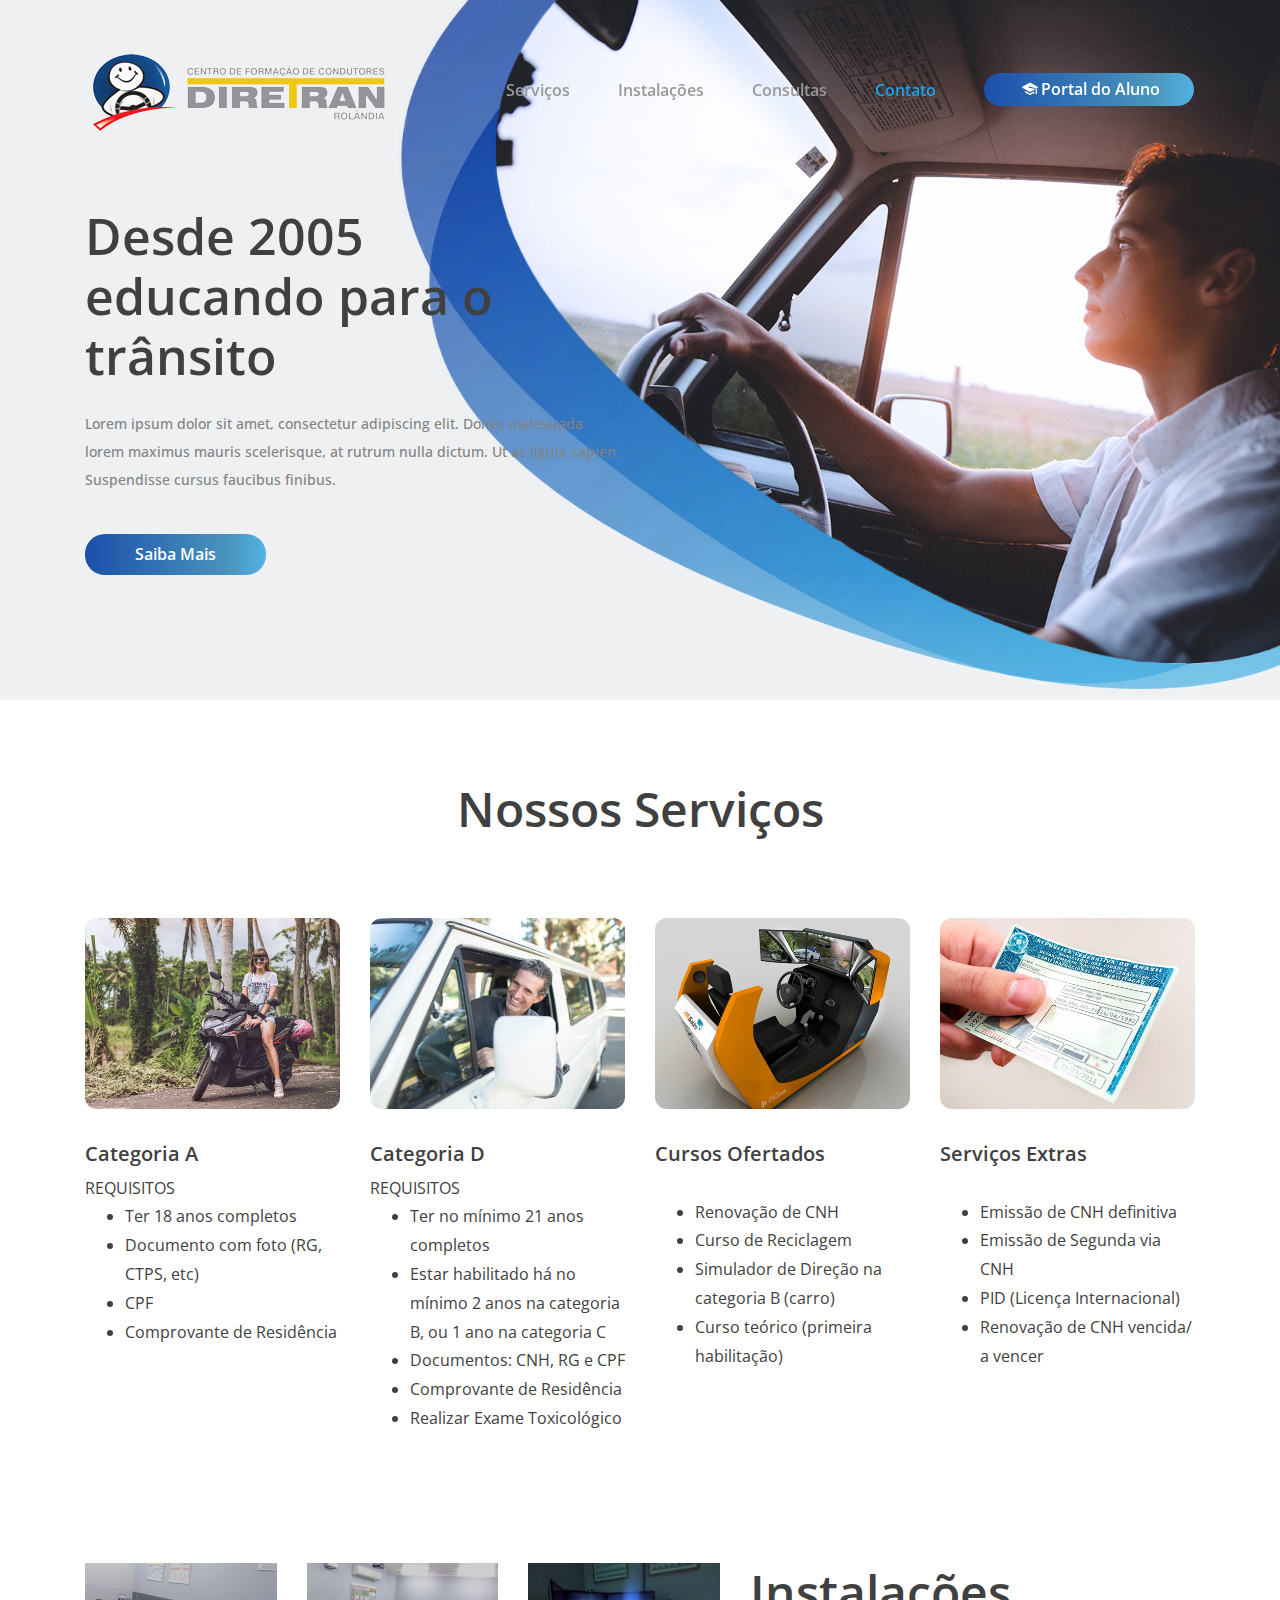
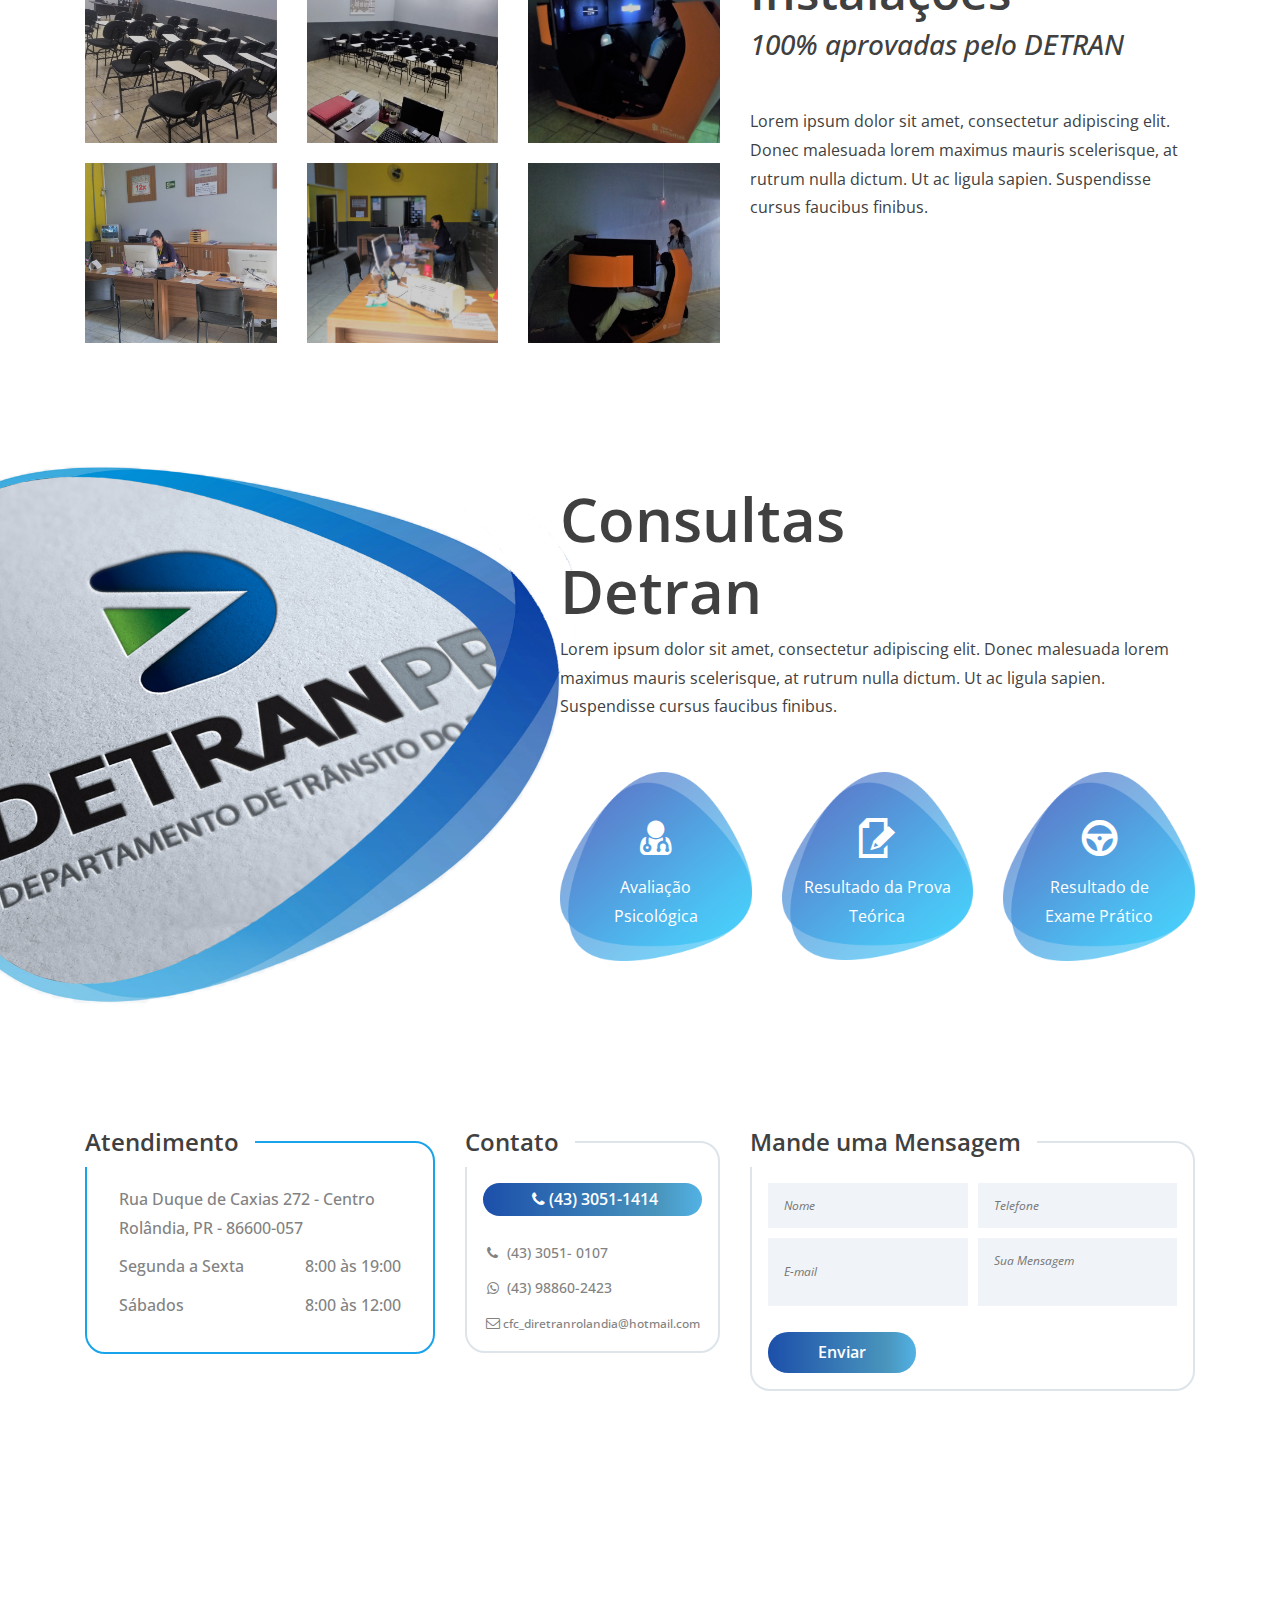
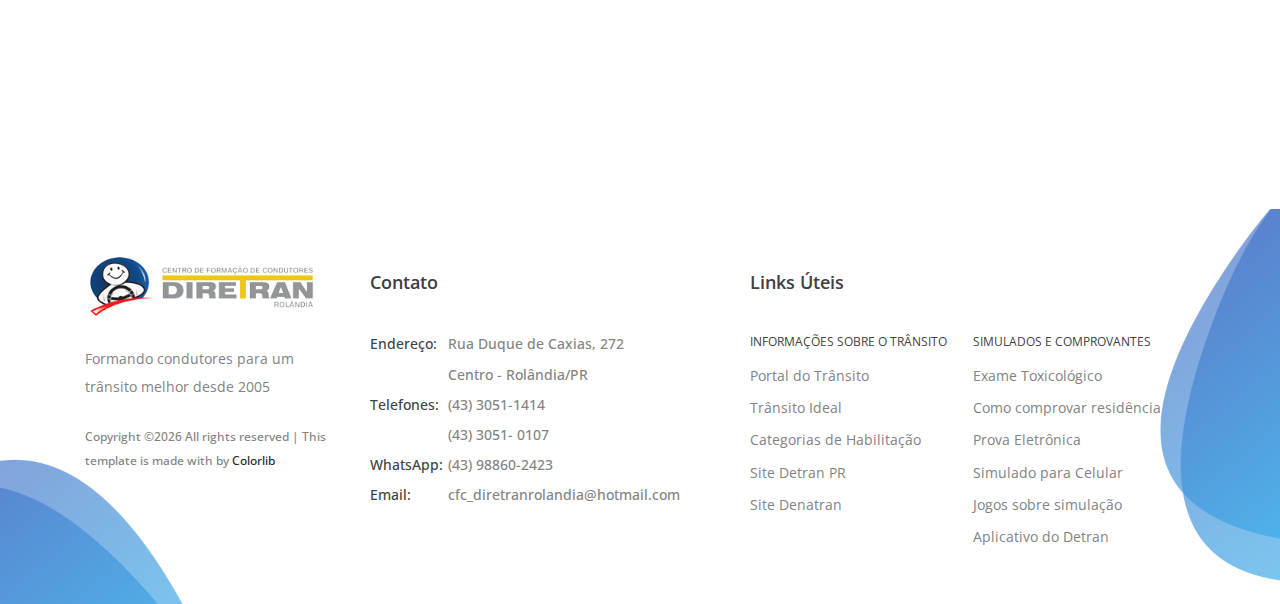
==== index.html @ 7cfa3695 "add desktop project" ====
<!DOCTYPE html>
<html lang="en">
<head>
    <title>Diretran</title>

    <!-- Required meta tags -->
    <meta charset="utf-8">
    <meta name="viewport" content="width=device-width, initial-scale=1, shrink-to-fit=no">

    <!-- Bootstrap CSS -->
    <link rel="stylesheet" href="css/bootstrap.min.css">

    <!-- <link rel="stylesheet" type="text/css" href="https://cdnjs.cloudflare.com/ajax/libs/font-awesome/4.7.0/css/font-awesome.min.css"> -->

    <!-- Swiper CSS -->
    <link rel="stylesheet" href="css/swiper.min.css">

    <!-- Styles -->
    <link rel="stylesheet" href="css/magnific-popup.css">
    <link rel="stylesheet" href="css/fontello.css">
    <link rel="stylesheet" href="style.css">
    <!-- <script src="js/custom.js"></script> -->


    <!-- Favicon -->
    <link rel="apple-touch-icon" sizes="180x180" href="apple-touch-icon.png">
    <link rel="icon" type="image/png" sizes="32x32" href="favicon-32x32.png">
    <link rel="icon" type="image/png" sizes="16x16" href="favicon-16x16.png">
    <link rel="manifest" href="site.webmanifest">
    <link rel="mask-icon" href="safari-pinned-tab.svg" color="#5bbad5">
    <meta name="msapplication-TileColor" content="#da532c">
    <meta name="theme-color" content="#ffffff">

</head>
<body>
    <header class="site-header">
        <div class="nav-bar">
            <div class="container">
                <div class="row">
                    <div class="col-12 d-flex flex-wrap justify-content-between align-items-center">
                        <nav class="navbar navbar-expand-lg navbar-dark ftco_navbar bg-dark ftco-navbar-light site-navigation d-flex justify-content-end align-items-center" id="ftco-navbar">
                            <div class="site-branding d-flex align-items-center">
                               <a class="navbar-brand" href="index.html"><img class="d-block" src="images/logo.png" alt="Diretran"></a>
                            </div><!-- .site-branding -->

                            <button class="navbar-toggler" type="button" data-toggle="collapse" data-target="#ftco-nav" aria-controls="ftco-nav" aria-expanded="false" aria-label="Toggle navigation">
                              <span class="oi oi-menu"></span> Menu
                            </button>

                            <ul class="d-flex flex-column flex-lg-row justify-content-lg-end align-items-center">
                                <li><a href="#servicos">Serviços</a></li>
                                <li><a href="#instalacoes">Instalações</a></li>
                                <li><a href="#detran">Consultas</a></li>
                                <li class="current-menu-item"><a href="#homepage-boxes">Contato</a></li>

                                <li class="call-btn button gradient-bg mt-3 mt-md-0">
                                    <a class="d-flex justify-content-center align-items-center" href="#"> 
                                        <i class="icon-graduation-cap"></i>
                                        Portal do Aluno</a>
                                </li>
                            </ul>
                        </nav><!-- .site-navigation -->

                        <div class="hamburger-menu d-lg-none">
                            <span></span>
                            <span></span>
                            <span></span>
                            <span></span>
                        </div><!-- .hamburger-menu -->
                    </div><!-- .col -->
                </div><!-- .row -->
            </div><!-- .container -->
        </div><!-- .nav-bar -->

        <div class="swiper-container hero-slider">
            <div class="swiper-wrapper">
                <div class="swiper-slide hero-content-wrap" style="background-image: url('images/hero.jpg')">
                    <div class="hero-content-overlay position-absolute w-100 h-100">
                        <div class="container h-100">
                            <div class="row h-100">
                                <div class="col-12 col-lg-6 d-flex flex-column justify-content-center align-items-start">
                                    <header class="entry-header">
                                        <h2>Desde 2005 <br>educando para o trânsito</h2>
                                    </header><!-- .entry-header -->

                                    <div class="entry-content mt-4">
                                        <p>Lorem ipsum dolor sit amet, consectetur adipiscing elit. Donec malesuada lorem maximus mauris scelerisque, at rutrum nulla dictum. Ut ac ligula sapien. Suspendisse cursus faucibus finibus.</p>
                                    </div><!-- .entry-content -->

                                    <footer class="entry-footer d-flex flex-wrap align-items-center mt-4">
                                        <a id="saiba-mais" href="#servicos" class="button gradient-bg">Saiba Mais</a>
                                    </footer><!-- .entry-footer -->
                                </div><!-- .col -->
                            </div><!-- .row -->
                        </div><!-- .container -->
                    </div><!-- .hero-content-overlay -->
                </div><!-- .hero-content-wrap -->

                <!-- <div class="swiper-slide hero-content-wrap" style="background-image: url('images/hero.jpg')">
                    <div class="hero-content-overlay position-absolute w-100 h-100">
                        <div class="container h-100">
                            <div class="row h-100">
                                <div class="col-12 col-lg-6 d-flex flex-column justify-content-center align-items-start">
                                    <header class="entry-header">
                                        <h1>The Best <br>Medical Services</h1>
                                    </header>

                                    <div class="entry-content mt-4">
                                        <p>Lorem ipsum dolor sit amet, consectetur adipiscing elit. Donec malesuada lorem maximus mauris scelerisque, at rutrum nulla dictum. Ut ac ligula sapien. Suspendisse cursus faucibus finibus.</p>
                                    </div>

                                    <footer class="entry-footer d-flex flex-wrap align-items-center mt-4">
                                        <a href="#" class="button gradient-bg">Read More</a>
                                    </footer>
                                </div>
                            </div>
                        </div>
                    </div>
                </div>

                <div class="swiper-slide hero-content-wrap" style="background-image: url('images/hero.jpg')">
                    <div class="hero-content-overlay position-absolute w-100 h-100">
                        <div class="container h-100">
                            <div class="row h-100">
                                <div class="col-12 col-lg-6 d-flex flex-column justify-content-center align-items-start">
                                    <header class="entry-header">
                                        <h1>The Best <br>Medical Services</h1>
                                    </header>

                                    <div class="entry-content mt-4">
                                        <p>Lorem ipsum dolor sit amet, consectetur adipiscing elit. Donec malesuada lorem maximus mauris scelerisque, at rutrum nulla dictum. Ut ac ligula sapien. Suspendisse cursus faucibus finibus.</p>
                                    </div>

                                    <footer class="entry-footer d-flex flex-wrap align-items-center mt-4">
                                        <a href="#" class="button gradient-bg">Read More</a>
                                    </footer>
                                </div>
                            </div>
                        </div>
                    </div>
                </div> -->
            </div><!-- .swiper-wrapper -->

            <!-- <div class="pagination-wrap position-absolute w-100">
                <div class="swiper-pagination d-flex flex-row flex-md-column"></div>
            </div> -->
        </div><!-- .hero-slider -->
    </header><!-- .site-header -->

    <div id="servicos" class="the-news">
        <div class="container">
            <div class="row">
                <div class="col-12">
                    <h2>Nossos Serviços</h2>

                    <div class="row">
                        <div class="col-12 col-md-6 col-lg-3">
                            <div class="the-news-wrap">
                                <figure class="post-thumbnail">
                                    <a href="#"><img src="images/cat-a.png" alt=""></a>
                                </figure>

                                <header class="entry-header">
                                    <h3>Categoria A</h3>
                                    <p class="m-0">REQUISITOS</p>
                                </header>

                                <div class="entry-content m-0">
                                    <ul>
                                        <li>Ter 18 anos completos</li>
                                        <li>Documento com foto (RG, CTPS, etc)</li>
                                        <li>CPF</li>
                                        <li>Comprovante de Residência</li>
                                    </ul>
                                </div>
                            </div>
                        </div>

                        <div class="col-12 col-md-6 col-lg-3">
                            <div class="the-news-wrap">
                                <figure class="post-thumbnail">
                                    <a href="#"><img src="images/cat-c.png" alt=""></a>
                                </figure>

                                <header class="entry-header">
                                    <h3>Categoria D</h3>
                                    <p class="m-0">REQUISITOS</p>
                                </header>

                                <div class="entry-content m-0">
                                    <ul>
                                        <li>Ter no mínimo 21 anos completos</li>
                                        <li>Estar habilitado há no mínimo 2 anos na categoria B, ou 1 ano na categoria C</li>
                                        <li>Documentos: CNH, RG e CPF</li>
                                        <li>Comprovante de Residência</li>
                                        <li>Realizar Exame Toxicológico</li>
                                    </ul>
                                </div>
                            </div>
                        </div>

                        <div class="col-12 col-md-6 col-lg-3">
                            <div class="the-news-wrap">
                                <figure class="post-thumbnail">
                                    <a href="#"><img src="images/simulador.png" alt=""></a>
                                </figure>

                                <header class="entry-header">
                                    <h3>Cursos Ofertados</h3>
                                </header>

                                <div class="entry-content">
                                    <ul>
                                        <li>Renovação de CNH</li>
                                        <li>Curso de Reciclagem</li>
                                        <li>Simulador de Direção na categoria B (carro)</li>
                                        <li>Curso teórico (primeira habilitação)</li>
                                    </ul>
                                </div>
                            </div>
                        </div>

                        <div class="col-12 col-md-6 col-lg-3">
                            <div class="the-news-wrap">
                                <figure class="post-thumbnail">
                                    <a href="#"><img src="images/cnh3.png" alt=""></a>
                                </figure>

                                <header class="entry-header">
                                    <h3>Serviços Extras</h3>
                                </header>

                                <div class="entry-content">
                                    <ul>
                                        <li>Emissão de CNH definitiva</li>
                                        <li>Emissão de Segunda via CNH</li>
                                        <li>PID (Licença Internacional)</li>
                                        <li>Renovação de CNH vencida/ a vencer</li>
                                    </ul>
                                </div>
                            </div>
                        </div>
                    </div>
                </div>
            </div>
        </div>
    </div>


    <div id="instalacoes">
        <div class="container">
            <div class="row">
                <div class="col-12">
                    <div class="row">
                        <div class="col-12 col-md-7 col-lg-7">
                            <div class="row">
                                <div class="col-12 col-md-4 col-lg-4">
                                    <a href="images/isnt/1.jpg" class="image-popup">
                                        <img src="images/isnt/1.jpg">
                                    </a>
                                    <a href="images/isnt/4.jpg" class="image-popup">
                                        <img src="images/isnt/4.jpg">
                                    </a>
                                </div>
                                <div class="col-12 col-md-4 col-lg-4">
                                    <a href="images/isnt/2.jpg" class="image-popup">
                                        <img src="images/isnt/2.jpg">
                                    </a>
                                    <a href="images/isnt/5.jpg" class="image-popup">
                                        <img src="images/isnt/5.jpg">
                                    </a>
                                </div>
                                <div class="col-12 col-md-4 col-lg-4">
                                    <a href="images/isnt/9.jpg" class="image-popup">
                                        <img src="images/isnt/9.jpg">
                                    </a>
                                    <a href="images/isnt/7.jpg" class="image-popup">
                                        <img src="images/isnt/7.jpg">
                                    </a>
                                </div>
                            </div>
                        </div>
                        <div class="col-12 col-md-5 col-lg-5">
                            <h2>Instalações</h2>
                            <h3><em>100% aprovadas pelo DETRAN</em></h3>
                            <p class="detran-summary" style="margin-top: 5vh">Lorem ipsum dolor sit amet, consectetur adipiscing elit. Donec malesuada lorem maximus mauris scelerisque, at rutrum nulla dictum. Ut ac ligula sapien. Suspendisse cursus faucibus finibus.</p>
                        </div>
                    </div> 
                </div>
            </div>
        </div>
    </div>

    <div id="detran">
        <div class="container">
            <div class="row">
                <div class="col-12">
                    <div class="row">
                        <div class="col-12 col-md-5 col-lg-5">
                        </div>
                        <div class="col-12 col-md-7 col-lg-7">
                            <h2>Consultas</br> Detran</h2>
                            <p class="detran-summary">Lorem ipsum dolor sit amet, consectetur adipiscing elit. Donec malesuada lorem maximus mauris scelerisque, at rutrum nulla dictum. Ut ac ligula sapien. Suspendisse cursus faucibus finibus.</p>
                            <div class="row">
                                <div class="col-12 col-md-4 col-lg-4">
                                    <a href="www.detran.pr.gov.br/arquivos/File/habilitacao/dmp/avaliacao_psicologica_transito.pdf" class="link-detran">
                                        <i class="icon-user-md"></i>
                                        <span>Avaliação Psicológica</span>
                                    </a>
                                </div>
                                <div class="col-12 col-md-4 col-lg-4">
                                    <a href="http://www.detran.pr.gov.br/modules/consultas_externas/index.php?url=http://www.simulado.detran.pr.gov.br/detran-prova/consultarProvaPublic.do?action=iniciarProcesso" class="link-detran">
                                        <i class="icon-edit"></i>
                                        <span>Resultado da Prova Teórica</span>
                                    </a>
                                </div>
                                <div class="col-12 col-md-4 col-lg-4">
                                    <a href="http://www.detran.pr.gov.br/modules/consultas_externas/index.php?url=http://www.habilitacao.detran.pr.gov.br/detran-habilitacao/consPublicaExamesProcesso.do?action=iniciarProcesso" class="link-detran">
                                        <i class="icon-wheel"></i>
                                        <span>Resultado de Exame Prático</span>
                                    </a>
                                </div>
                            </div>
                        </div>
                    </div> 

                </div>
            </div>
        </div>
    </div>


    <div id="homepage-boxes" class="homepage-boxes">
        <div class="container">
            <div class="row">
                <div class="col-12 col-md-6 col-lg-4">
                    <div class="opening-hours">
                        <h2 class="d-flex align-items-center">Atendimento</h2>

                        <ul class="p-0 m-0">
                            <li>Rua Duque de Caxias 272 - Centro
                            <br/>Rolândia, PR - 86600-057</li>
                            <li>Segunda a Sexta <span>8:00 às 19:00</span></li>
                            <li>Sábados <span>8:00 às 12:00</span></li>
                        </ul>
                    </div>
                </div>

                <div class="col-12 col-md-6 col-lg-3 mt-5 mt-md-0">
                    <div class="emergency-box">
                        <h2 class="d-flex align-items-center">Contato</h2>

                        <div class="call-btn button gradient-bg">
                            <a class="d-flex justify-content-center align-items-center" href="#">
                                <i class="icon-telephone"></i> (43) 3051-1414 </a>
                        </div>

                        <p><i class="icon-telephone"></i> (43) 3051- 0107</p>
                        <p><i class="icon-whatsapp"></i> (43) 98860-2423</p>
                        <p><i class="icon-mail"></i><a href="mailto:cfc_diretranrolandia@hotmail.com">cfc_diretranrolandia@hotmail.com</a></p>
                    </div>
                </div>

                <div class="col-12 col-md-6 col-lg-5 mt-5 mt-lg-0">
                    <div class="appointment-box">
                        <h2 class="d-flex align-items-center">Mande uma Mensagem</h2>

                        <form class="d-flex flex-wrap justify-content-between" action="https://formspree.io/cfc_diretranrolandia@hotmail.com" method="POST">
                            <input type="text" placeholder="Nome" required="required">

                            <input type="number" placeholder="Telefone" required="required">

                            <input type="email" name="_replyto" placeholder="E-mail">

                            <textarea placeholder="Sua Mensagem"></textarea>

                            <input class="button gradient-bg" type="submit" value="Enviar">
                        </form>
                    </div>

                </div>
            </div>
        </div>
    </div>

    
    
    <iframe id="map" src="https://www.google.com/maps/embed?pb=!1m18!1m12!1m3!1d3664.0787554676704!2d-51.37122728502682!3d-23.3129011848068!2m3!1f0!2f0!3f0!3m2!1i1024!2i768!4f13.1!3m3!1m2!1s0x0%3A0x205e2dfc469a0727!2sCentro+de+Forma%C3%A7%C3%A3o+de+Condutores+Diretran!5e0!3m2!1sen!2sbr!4v1537619816867" width="1300" height="300" frameborder="0" style="border:0" allowfullscreen></iframe>
    
    <footer class="site-footer">
        <div class="footer-widgets">
            <div class="container">
                <div class="row">
                    <div class="col-12 col-md-6 col-lg-3">
                        <div class="foot-about">
                            <h2><a href="#"><img src="images/logo.png" alt=""></a></h2>

                            <p>Formando condutores para um trânsito melhor desde 2005</p>

                            <p class="copyright"><!-- Link back to Colorlib can't be removed. Template is licensed under CC BY 3.0. -->
Copyright &copy;<script>document.write(new Date().getFullYear());</script> All rights reserved | This template is made with <i class="fa fa-heart" aria-hidden="true"></i> by <a href="https://colorlib.com" target="_blank">Colorlib</a>
<!-- Link back to Colorlib can't be removed. Template is licensed under CC BY 3.0. --></p>
                        </div><!-- .foot-about -->
                    </div><!-- .col -->

                    <div class="col-12 col-md-6 col-lg-4 mt-5 mt-md-0">
                        <div class="foot-contact">
                            <h2>Contato</h2>

                            <ul class="p-0 m-0">
                                <li><span>Endereço:</span> Rua Duque de Caxias, 272 </li>
                                <li><span></span> Centro - Rolândia/PR</li>
                                <li><span>Telefones:</span> (43) 3051-1414</li>
                                <li><span></span> (43) 3051- 0107</li>
                                <li><span>WhatsApp:</span> (43) 98860-2423</li>
                                <li><span>Email:</span> cfc_diretranrolandia@hotmail.com</li>
                            </ul>
                        </div>
                    </div><!-- .col -->

                    <div class="col-12 col-md-6 col-lg-5 mt-5 mt-md-0">
                        <div class="foot-links">
                            <h2>Links Úteis</h2>

                            <div class="row m-0">

                                <ul class="p-0 m-0 col-md-6">
                                    <span>Informações sobre o trânsito</span>
                                    <li><a href="http://portaldotransito.com.br/" target="_blank">Portal do Trânsito</a></li>
                                    <li><a href="http://transitoideal.com/" target="_blank">Trânsito Ideal</a></li>
                                    <li><a href="http://www.detran.pr.gov.br/modules/catasg/servicos-detalhes.php?tema=motorista&id=130" target="_blank">Categorias de Habilitação</a></li>
                                    <li><a href="http://www.detran.pr.gov.br/" target="_blank">Site Detran PR</a></li>
                                    <li><a href="https://www.denatran.gov.br/" target="_blank">Site Denatran</a></li>
                                </ul>

                                <ul class="p-0 m-0 col-md-6">
                                    <span>Simulados e Comprovantes</span>
                                    <li><a href="http://www.detran.pr.gov.br/modules/catasg/servicos-detalhes.php?tema=motorista&id=514" target="_blank">Exame Toxicológico</a></li>
                                    <li><a href="http://www.detran.pr.gov.br/modules/catasg/servicos-detalhes.php?tema=motorista&id=22" target="_blank">Como comprovar residência</a></li>
                                    <li><a href="http://www.simulado.detran.pr.gov.br/detran-prova/simularProva.do?action=iniciarProcesso" target="_blank">Prova Eletrônica</a></li>
                                    <li><a href="https://play.google.com/store/apps/details?id=simuladodetran.aplicativoslegais.com.simuladodetr" target="_blank">Simulado para Celular</a></li>
                                    <li><a href="https://play.google.com/store/apps/details?id=br.com.jogo.placas.transito.detran" target="_blank">Jogos sobre simulação</a></li>
                                    <li><a href="Detran/PR - Apps on Google Play" target="_blank">Aplicativo do Detran</a></li>
                                </ul>
                            </div>
                        </div><!-- .foot-links -->
                    </div><!-- .col -->
                </div><!-- .row -->
            </div><!-- .container -->
        </div><!-- .footer-widgets -->
    </footer><!-- .site-footer -->

    <script type='text/javascript' src='js/jquery.js'></script>
    <script src="js/jquery.magnific-popup.min.js"></script>
    <script type='text/javascript' src='js/jquery.collapsible.min.js'></script>
    <script type='text/javascript' src='js/swiper.min.js'></script>
    <!-- <script type='text/javascript' src='js/custom.js'></script> -->
    <script src="js/main.js"></script>
</body>
</html>
---- css/fontello.css ----
@font-face {
  font-family: 'fontello';
  src: url('../fonts/fontello.eot?67141427');
  src: url('../fonts/fontello.eot?67141427#iefix') format('embedded-opentype'),
       url('../fonts/fontello.woff2?67141427') format('woff2'),
       url('../fonts/fontello.woff?67141427') format('woff'),
       url('../fonts/fontello.ttf?67141427') format('truetype'),
       url('../fonts/fontello.svg?67141427#fontello') format('svg');
  font-weight: normal;
  font-style: normal;
}
 
 [class^="icon-"]:before, [class*=" icon-"]:before {
  font-family: "fontello";
  font-style: normal;
  font-weight: normal;
  speak: none;
 
  display: inline-block;
  text-decoration: inherit;
  width: 1em;
  margin-right: .2em;
  text-align: center;
  /* opacity: .8; */
 
  /* For safety - reset parent styles, that can break glyph codes*/
  font-variant: normal;
  text-transform: none;
 
  /* fix buttons height, for twitter bootstrap */
  line-height: 1em;
 
  /* Animation center compensation - margins should be symmetric */
  /* remove if not needed */
  margin-left: .2em;
 
  /* you can be more comfortable with increased icons size */
  /* font-size: 120%; */
 
  /* Font smoothing. That was taken from TWBS */
  -webkit-font-smoothing: antialiased;
  -moz-osx-font-smoothing: grayscale;
 
  /* Uncomment for 3D effect */
  /* text-shadow: 1px 1px 1px rgba(127, 127, 127, 0.3); */
}

.icon-edit:before { content: '\e800'; } /* '' */
.icon-phone:before { content: '\e801'; } /* '' */
.icon-telephone:before { content: '\e802'; } /* '' */
.icon-mail:before { content: '\e803'; } /* '' */
.icon-graduation-cap:before { content: '\e804'; } /* '' */
.icon-graduation-cap-1:before { content: '\e805'; } /* '' */
.icon-wheel:before { content: '\e806'; } /* '' */
.icon-user-md:before { content: '\f0f0'; } /* '' */
.icon-whatsapp:before { content: '\f232'; } /* '' */
.icon-calendar:before { content: '\f274'; } /* '' */
---- style.css ----
@import url('https://fonts.googleapis.com/css?family=Open+Sans:200,300,400,500,600,700');

body {
    color: #404040;
    font-size: 16px;
    line-height: 1.8;
    font-family: 'Open Sans', sans-serif;
}

img {
    vertical-align: baseline;
}

/*--------------------------------------------------------------
# Links
--------------------------------------------------------------*/
a {
    color: #262626;
}

a:visited {
    color: #757686;
}

a:hover, a:focus, a:active {
    color: #262626;
}

a:focus {
    outline: thin dotted;
}

a:hover, a:active {
    outline: 0;
    list-style: none;
}

/*--------------------------------------------------------------
# Site Header
--------------------------------------------------------------*/
.site-header {
    position: relative;
}

.nav-bar {
    position: absolute;
    top: 0;
    left: 0;
    z-index: 9999;
    width: 100%;
    padding: 20px 0;
}

/*
# Site Branding
--------------------------------*/
.site-branding {
    width: calc(100% - 24px);
    padding: 5px 0;
}

.site-branding a {
    margin-top: 6px;
}

@media screen and (min-width: 992px){
    .site-branding {
        width: auto;
    }
}

/*
  Hamburger Menu
----------------------------------------*/
.hamburger-menu {
    position: relative;
    width: 24px;
    height: 22px;
    margin: 0 auto;
    transition: .5s ease-in-out;
    cursor: pointer;
}

.hamburger-menu span {
    display: block;
    position: absolute;
    height: 2px;
    width: 100%;
    background: #262626;
    border-radius: 10px;
    opacity: 1;
    left: 0;
    transition: .25s ease-in-out;
}

.hamburger-menu span:nth-child(1) {
    top: 2px;
}

.hamburger-menu span:nth-child(2),
.hamburger-menu span:nth-child(3) {
    top: 10px;
}

.hamburger-menu span:nth-child(4) {
    top: 18px;
}

.hamburger-menu.open span:nth-child(1) {
    top: 18px;
    width: 0;
    left: 50%;
}

.hamburger-menu.open span:nth-child(2) {
    transform: rotate(45deg);
}

.hamburger-menu.open span:nth-child(3) {
    transform: rotate(-45deg);
}

.hamburger-menu.open span:nth-child(4) {
    top: 18px;
    width: 0;
    left: 50%;
}

/*
# Main Menu
--------------------------------*/
.site-navigation ul {
    position: fixed;
    top: 0;
    left: -320px;
    z-index: 9999;
    width: 320px;
    max-width: calc(100% - 120px);
    height: 100%;
    padding: 30px 15px;
    margin: 0;
    background: #fff;
    list-style: none;
    overflow-x: scroll;
    transition: all 0.35s;
}

.site-navigation.show ul {
    left: 0;
}

.site-navigation ul li {
    margin: 0 24px;
}

.site-navigation ul li a {
    display: block;
    padding: 16px 0;
    font-size: 16px;
    font-weight: 600;
    line-height: 1;
    color: #999;
    text-decoration: none;
    transition: color .35s;
}

.scrolled.site-navigation ul li a {
    color: #404040;
}

/*
# Call Button
--------------------------------*/
.call-btn {
    min-width: 210px;
    padding: 8px 12px 6px !important;
    margin-left: 24px;
    margin-right: 0 !important;
}

.call-btn img {
    display: inline-block;
    margin-right: 12px;
}

.call-btn a {
    padding: 0 !important;
    font-size: 16px;
    font-weight: 600;
    color: #fff !important;
}

@media screen and (min-width: 992px) {
    .site-navigation ul {
        position: relative;
        top: auto;
        left: auto;
        width: 100%;
        max-width: 100%;
        height: auto;
        padding: 0;
        overflow: auto;
        background: transparent;
    }

    .site-navigation ul li a {
        padding: 30px 0;
    }
}

.site-navigation ul li a:hover,
.site-navigation ul li.current-menu-item a {
    color: #18a3eb;
}

/*--------------------------------------------------------------
# Hero Section
--------------------------------------------------------------*/
.hero-slider {
    max-height: 950px;
}

.hero-content-wrap {
    min-height: 700px;
    position: relative;
    color: #fff;

    background-size: cover;
    background-position: center;
}

.hero-content-overlay {
    top: 0;
    left: 0;
    background: rgba(0,0,0,0);
}

.hero-content-overlay h2 {
    margin: 80px 0 0;
    font-size: 50px;
    font-weight: 600;
    line-height: 1.2;
    color: #404040;
}

.hero-content-overlay p {
    font-size: 14px;
    font-weight: 500;
    line-height: 2;
    color: #828282;
}

.hero-slider .pagination-wrap {
    top: 50%;
    left: 0;
    z-index: 99;
    width: 120px;
    margin-top: -60px;
}

.hero-slider .swiper-pagination-bullet {
    width: 120px;
    height: 28px;
    margin-bottom: 12px;
    border-radius: 0;
    border-bottom: 2px solid transparent;
    font-size: 16px;
    font-weight: 600;
    color: #aaaaaa;
    background: transparent;
    opacity: 1;
    text-align: right;
}

.hero-slider .swiper-pagination-bullet-active {
    color: #18a3eb;
    border-color: #18a3eb;
}

@media screen and (max-width: 1400px) {
    .hero-slider .swiper-pagination-bullet {
        width: 60px;
    }
}

@media screen and (max-width: 576px) {
    .hero-slider .pagination-wrap {
        top: auto;
        bottom: 60px;
        margin-top: 0;
    }

    .hero-slider .swiper-pagination-bullet {
        width: 30px;
        margin-left: 15px;
    }
}

/*--------------------------------------------------------------
# Elements Page
--------------------------------------------------------------*/
.elements-wrap {
    margin-top: 80px;
}

.elements-page .elements-heading .entry-title {
    font-size: 24px;
    font-weight: 600;
    color: #262626;
}

.elements-page .elements-container {
    margin-top: 54px;
}

.elements-page .btn {
    margin-right: 20px;
}

/*
# Button
----------------------------------*/
.button {
    padding: 12px 50px 10px;
    margin-right: 32px;
    border: 0;
    border-bottom: 3px solid #18a3eb;
    border-radius: 20px;
    font-size: 16px;
    font-weight: 600;
    line-height: 1;
    color: #404040;
    outline: none;
    background: #f0f4f8;
    text-decoration: none !important;
}

.button:focus {
    outline: none;
    box-shadow: none;
}

.button.dark {
    border-color: transparent;
    color: #fff;
    background: #18a3eb;
}

.button.gradient-bg {
    border-color: transparent;
    background: -moz-linear-gradient(180deg, rgba(50,200,250,1) 0%, rgba(88,125,228,1) 100%); /* ff3.6+ */
    background: -webkit-gradient(linear, left top, right top, color-stop(0%, rgba(50,200,250,1)), color-stop(100%, rgba(88,125,228,1))); /* safari4+,chrome */
    background: -webkit-linear-gradient(180deg, rgba(50,200,250,1) 0%, rgba(88,125,228,1) 100%); /* safari5.1+,chrome10+ */
    background: -o-linear-gradient(180deg, rgba(50,200,250,1) 0%, rgba(88,125,228,1) 100%); /* opera 11.10+ */
    background: -ms-linear-gradient(180deg, rgba(50,200,250,1) 0%, rgba(88,125,228,1) 100%); /* ie10+ */
    background: linear-gradient(270deg, #52b2e5 0%, #4995bd 20%, #1c4faa 100%); /* w3c */
    filter: progid:DXImageTransform.Microsoft.gradient( startColorstr='#18a3eb', endColorstr='#587de4',GradientType=1 ); /* ie6-9 */
    color: #fff;
}

/*
# Accordion
----------------------------------*/
.accordion-wrap {
    position: relative;
}

.accordion-wrap .entry-content {
    margin: 0;
}

.accordion-wrap .entry-title {
    padding: 12px 38px;
    margin-bottom: 15px;
    background: #f3f3f3;
    font-size: 16px;
    font-weight: 600;
    color: #404040;
    cursor: pointer;
}

.accordion-wrap .entry-title {
    border: 0;
    background: -moz-linear-gradient(180deg, rgba(50,200,250,1) 0%, rgba(88,125,228,1) 100%); /* ff3.6+ */
    background: -webkit-gradient(linear, left top, right top, color-stop(0%, rgba(50,200,250,1)), color-stop(100%, rgba(188,125,228,1))); /* safari4+,chrome */
    background: -webkit-linear-gradient(180deg, rgba(50,200,250,1) 0%, rgba(88,125,228,1) 100%); /* safari5.1+,chrome10+ */
    background: -o-linear-gradient(180deg, rgba(50,200,250,1) 0%, rgba(88,125,228,1) 100%); /* opera 11.10+ */
    background: -ms-linear-gradient(180deg, rgba(50,200,250,1) 0%, rgba(88,125,228,1) 100%); /* ie10+ */
    background: linear-gradient(270deg, rgba(50,200,250,1) 0%, rgba(88,125,228,1) 100%); /* w3c */
    filter: progid:DXImageTransform.Microsoft.gradient( startColorstr='#18a3eb', endColorstr='#18a3eb',GradientType=1 ); /* ie6-9 */
    color: #fff;
}

.accordion-wrap .entry-title .arrow-r::before,
.accordion-wrap .entry-title .arrow-d::before {
    content: "+";
    font-size: 24px;
    font-weight: 400;
}

.accordion-wrap .entry-title .arrow-d::before {
    content: "-";
}

/*
# Content
----------------------------------*/
.accordion-wrap .entry-content {
    display: none;
}

.accordion-wrap .entry-content p {
    padding: 10px 0;
    font-size: 14px;
    line-height: 2;
    color: #828282;
}

/*
# Tabs
----------------------------------*/
ul.tabs-nav {
    margin: 0;
    padding: 0;
    list-style: none;
}

ul.tabs-nav .tab-nav {
    padding: 12px 24px;
    margin-right: 6px;
    margin-bottom: 10px;
    background: #eaf1f3;
    font-size: 16px;
    font-weight: 600;
    color: #404040;
    cursor: pointer;
    transition: all .35s;
}

ul.tabs-nav .tab-nav.active {
    border: 0;
    background: -moz-linear-gradient(180deg, rgba(50,200,250,1) 0%, rgba(88,125,228,1) 100%); /* ff3.6+ */
    background: -webkit-gradient(linear, left top, right top, color-stop(0%, rgba(50,200,250,1)), color-stop(100%, rgba(88,125,228,1))); /* safari4+,chrome */
    background: -webkit-linear-gradient(180deg, rgba(50,200,250,1) 0%, rgba(88,125,228,1) 100%); /* safari5.1+,chrome10+ */
    background: -o-linear-gradient(180deg, rgba(50,200,250,1) 0%, rgba(88,125,228,1) 100%); /* opera 11.10+ */
    background: -ms-linear-gradient(180deg, rgba(50,200,250,1) 0%, rgba(88,125,228,1) 100%); /* ie10+ */
    background: linear-gradient(270deg, rgba(50,200,250,1) 0%, rgba(88,125,228,1) 100%); /* w3c */
    filter: progid:DXImageTransform.Microsoft.gradient( startColorstr='#18a3eb', endColorstr='#18a3eb',GradientType=1 ); /* ie6-9 */
    color: #fff;
}

.tabs .tab-nav {
    margin-bottom: -1px;
    z-index: 99;
}

.tabs-container {
    padding: 60px 0;
}

.tab-content {
    display: none;
}

.tab-content img {
    float: left;
    margin-right: 32px;
    margin-bottom: 32px;
}

.tab-content h4 {
    margin-bottom: 24px;
    font-size: 18px;
    font-weight: 600;
    color: #404040;
}

.tab-content p {
    margin-bottom: 0;
    font-size: 14px;
    line-height: 2;
    color: #929191;
}

/*
# Circular Progress Bar
----------------------------------*/
.circular-progress-bar {
    margin: 20px 0;
    text-align: center;
}

.circular-progress-bar .circle {
    position: relative;
    width: 156px;
    height: 156px;
    margin: 0 auto;
}

.circular-progress-bar .circle strong {
    position: absolute;
    top: 50%;
    left: 0;
    margin-top: -24px;
    width: 100%;
    font-size: 30px;
    font-weight: 500;
    line-height: 1;
    color: #404040;
}

.circular-progress-bar .entry-title {
    margin-top: 32px;
    font-size: 20px;
    font-weight: 600;
    color: #404040;
}

.circular-progress-bar .entry-title span {
    display: block;
    margin-top: 10px;
    font-size: 14px;
    font-weight: 400;
    color: #828282;
}

/*
# Counter Box
----------------------------------*/
.counter-box {
    margin: 60px 0 20px;
    text-align: center;
}

.counter-box .start-counter {
    margin-top: 10px;
    font-size: 48px;
    font-weight: 400;
    color: #404040;
}

.counter-box .counter-k {
    font-size: 48px;
}

.counter-box .entry-title {
    margin-top: 10px;
    font-size: 16px;
    color: #828282;
}

/*
# Icon Box
----------------------------------*/
.icon-box .entry-header img {
    margin-right: 24px;
}

.icon-box .entry-title {
    margin: 0;
    font-size: 24px;
    font-weight: 700;
    color: #404040;
}

.icon-box .entry-content {
    margin-top: 32px;
}

.icon-box .entry-content p {
    font-size: 14px;
    line-height: 2;
    color: #828282;
}

.icon-box .entry-footer a {
    display: block;
    margin-top: 24px;
    font-size: 12px;
    font-weight: bold;
    color: #828282;
    text-transform: uppercase;
}

/*
# Bar Filler
----------------------------------*/
.barfiller {
    position:relative;
    width:100%;
    height:5px;
    border-radius: 3px;
    background:#d6dee1;
}

.barfiller .fill {
    display:block;
    position:relative;
    width:0px;
    height:100%;
    border-radius: 3px;
    background:#333;
    z-index:1;
}

.barfiller .tipWrap {
    display:none;
}

.barfiller .tip {
    left: 0;
    position: absolute;
    z-index: 2;
    width: 42px;
    height: 42px;
    padding-top: 14px;
    margin-top: -21px;
    border-radius: 50%;
    font-size: 15px;
    font-weight: 500;
    line-height: 1;
    text-align: center;
    background: #18a3eb;
    color: #fff;
}

/*
# Subscribe Banner
--------------------------------*/
.subscribe-banner {
    padding: 80px 0;
    background: url("images/subscribe-bg.png") no-repeat center;
    background-size: cover;
    text-align: center;
}

.subscribe-banner h2 {
    font-size: 30px;
    font-weight: 600;
    color: #fff;
}

.subscribe-banner input[type="email"] {
    width: 100%;
    padding: 8px 24px;
    border: 0;
    margin-top: 24px;
    font-size: 12px;
    font-style: italic;
    color: #404040;
    background: #fff;
    text-align: left;
}

.subscribe-banner input[type="submit"] {
    margin-top: 32px;
    margin-right: 0;
    font-size: 16px;
    font-weight: 600;
    cursor: pointer;
}

/*--------------------------------------------------------------
# Homepage
--------------------------------------------------------------*/
.homepage-boxes {
    padding: 110px 0 50px;
}

/*
# Opening Hours
--------------------------------*/
.opening-hours,
.emergency-box,
.appointment-box,
.contact-info {
    position: relative;
    padding: 32px;
    border-radius: 20px;
    border: 2px solid #dde4ea;
}

.opening-hours {
    border-color: #18a3eb;
}

.opening-hours h2,
.emergency-box h2,
.appointment-box h2,
.contact-info h2 {
    position: absolute;
    top: -24px;
    left: -2px;
    height: 48px;
    padding-right: 16px;
    background: #fff;

    font-size: 24px;
    font-weight: 600;
    color: #404040;
}

.opening-hours ul {
    list-style: none;
}

.opening-hours ul li {
    display: flex;
    justify-content: space-between;
    margin-top: 10px;
    font-size: 16px;
    font-weight: 500;
    color: #828282;
}

.opening-hours ul li span {
    display: inline-block;
    margin-left: 5px;
}

/*
# Emergency
--------------------------------*/
.emergency-box {
    padding: 16px;
}

.emergency-box p {
    margin-top: 10px;
    margin-bottom: 0;
    font-size: 14px;
    font-weight: 500;
    color: #828282;
}
.emergency-box p a{
    color: #828282;
    font-size: 12px;
}
.emergency-box .call-btn {
    max-width: 220px;
    margin: 24px auto !important;
}

/*
# Make an Appointment
--------------------------------*/
.appointment-box {
    padding: 16px;
}

.appointment-box form {
    margin-top: 24px;
}

.appointment-box form select,
.appointment-box form textarea,
.appointment-box form input[type="text"],
.appointment-box form input[type="email"],
.appointment-box form input[type="number"] {
    display: block;
    width: calc(50% - 5px);
    padding: 12px 16px ;
    margin-bottom: 10px;
    border: 0;
    resize:none;
    font-size: 12px;
    font-style: italic;
    color: #828282;
    background: #f0f4f8;
    outline: none;
}

.appointment-box form input[type="submit"] {
    margin-top: 16px;
}

/*
# Our Departments
--------------------------------*/
.our-departments {
    padding: 100px 0;
    background: url(images/departments-bg.jpg) no-repeat;
    background-size: cover;
}

.our-departments-wrap {
    padding: 60px 80px 80px;
    background: -moz-linear-gradient(180deg, rgba(50,200,250,1) 0%, rgba(88,125,228,1) 100%); /* ff3.6+ */
    background: -webkit-gradient(linear, left top, right top, color-stop(0%, rgba(50,200,250,1)), color-stop(100%, rgba(188,125,228,1))); /* safari4+,chrome */
    background: -webkit-linear-gradient(180deg, rgba(50,200,250,1) 0%, rgba(88,125,228,1) 100%); /* safari5.1+,chrome10+ */
    background: -o-linear-gradient(180deg, rgba(50,200,250,1) 0%, rgba(88,125,228,1) 100%); /* opera 11.10+ */
    background: -ms-linear-gradient(180deg, rgba(50,200,250,1) 0%, rgba(88,125,228,1) 100%); /* ie10+ */
    background: linear-gradient(270deg, rgba(50,200,250,1) 0%, rgba(88,125,228,1) 100%); /* w3c */
    filter: progid:DXImageTransform.Microsoft.gradient( startColorstr='#18a3eb', endColorstr='#18a3eb',GradientType=1 ); /* ie6-9 */
}

@media screen and (max-width: 768px){
    .our-departments-wrap {
        padding-right: 30px;
        padding-left: 30px;
    }
}

.our-departments-wrap h2 {
    margin-bottom: 80px;
    font-size: 48px;
    font-weight: 600;
    text-align: center;
    color: #fff;
}

.our-departments-cont {
    margin-bottom: 64px;
}

.our-departments-cont .entry-header {
    min-height: 48px;
}

.our-departments-cont .entry-header img {
    margin-right: 16px;
}

.our-departments-cont h3 {
    margin: 0;
    font-size: 24px;
    font-weight: bold;
    color: #fff;
}

.our-departments-cont .entry-content {
    margin-top: 16px;
}

.our-departments-cont .entry-content p {
    font-size: 14px;
    color: #fff;
}

.our-departments-cont .entry-footer a {
    font-size: 12px;
    font-weight: bold;
    text-transform: uppercase;
    color: #fff;
}

/*
# Section: Testimonial
--------------------------------*/
.testimonial-section {
    margin-top: 100px;
    position: relative;
    height: 100%;
    padding: 100px 0;
}

.testimonial-section h2 {
    margin-bottom: 40px !important;
}

.testimonial-section::before {
    content: '';
    position: absolute;
    top: 0;
    right: 0;
    z-index: -1;
    width: 50%;
    height: 100%;
    background: url("images/testimonial-bg.jpg") no-repeat right center;
    background-size: cover;
}

.testimonial-slider {
    position: relative;
}

.testimonial-slider-wrap {
    position: relative;
    padding: 72px 100px;
    border-radius: 20px;
    background: #fff;
    box-shadow: 40px 20px 27px rgba(0,0,0,.1);
}

.testimonial-bg-shape {
    position: relative;
}

.testimonial-bg-shape::before {
    content: '';
    position: absolute;
    bottom: -90px;
    left: -130px;
    z-index: -1;
    width: 499px;
    height: 492px;
    background: url("images/testimonial-content-bg.png") no-repeat;
}

.testimonial-slider .content-wrap {
    background: #fff;
}

.testimonial-slider .entry-content p {
    position: relative;
    margin-top: 40px;
    font-size: 16px;
    line-height: 2;
    font-style: italic;
    color: #828282;
}

.testimonial-slider .entry-content p::before {
    content: '';
    position: absolute;
    top: -80px;
    left: 0;
    width: 46px;
    height: 46px;
    background: url("images/testimonial-p-bg.png") no-repeat;
}

.testimonial-slider .testimonial-user {
    display: inline-block;
    margin-top: 24px;
    font-size: 16px;
    font-weight: 500;
    color: #404040;
}

.testimonial-slider .testimonial-user span {
    display: block;
    margin-top: 8px;
    font-size: 12px;
    font-weight: 500;
    color: #828282;
}

.testimonial-slider .user-avatar {
    width: 78px;
    height: 78px;
    margin-top: 56px;
    border-radius: 50%;
    overflow: hidden;
    border: 2px solid #18a3eb;
}

.testimonial-slider .user-avatar img {
    width: 100%;
    height: 100%;
    object-fit: cover;
}

.swiper-pagination-wrap {
    position: absolute;
    left: 0;
    bottom: 150px;
    z-index: 99;
    width: 100%;
}

@media screen and (max-width: 768px){

    .testimonial-slider-wrap {
        padding: 72px 30px 120px;
    }

    .swiper-pagination-wrap {
        bottom: 30px;
    }
}

.testimonial-slider .swiper-pagination-bullet {
    width: 52px;
    height: 52px;
    margin: 0 8px;
    opacity: 1 !important;
}

.testimonial-slider .swiper-pagination-bullet:nth-of-type(1) {
    background: url("images/user-1.jpg");
}

.testimonial-slider .swiper-pagination-bullet:nth-of-type(2) {
    background: url("images/user-2.jpg");
}

.testimonial-slider .swiper-pagination-bullet:nth-of-type(3) {
    background: url("images/user-3.jpg");
}

.testimonial-slider .swiper-pagination-bullet:nth-of-type(4) {
    background: url("images/user-4.jpg");
}

.testimonial-slider .swiper-pagination-bullet-active {
    display: none;
}

/*
# News
--------------------------------*/
.the-news {
    padding: 80px 0 40px;
}

h2 {
    font-size: 48px;
    font-weight: 600;
    color: #404040;
}

.the-news h2,
.testimonial-section h2 {
    margin-bottom: 80px;
    text-align: center;
}

.testimonial-section h2 {
    text-align: left;
}

.the-news-wrap {
    margin-bottom: 60px;
}

.the-news-wrap figure {
    margin: 0;
}

.the-news-wrap figure img {
    width: 100%;
    border-radius: 12px;
}

.the-news-wrap h3 {
    margin-top: 24px;
    font-size: 20px;
    font-weight: 600;
    color: #404040;
}

.the-news .post-metas {
    margin-top: 12px;
    font-size: 12px;
    font-weight: 600;
    color: #828282;
}

.the-news .post-metas > div {
    margin-right: 16px;
}

.the-news .post-metas label {
    margin: 0;
    color: #18a3eb;
}

.the-news .post-metas a {
    color: #828282;
}

.the-news-wrap .entry-content {
    margin-top: 32px;
}

.the-news-wrap .entry-content p {
    font-size: 14px;
    line-height: 2;
    color: #828282;
}

/*--------------------------------------------------------------
# Single Page
--------------------------------------------------------------*/
.single-page .site-header {
    position: relative;
    padding: 220px 0 140px;
    background-color: #f0f4f8;
}

.single-page .site-header h1 {
    margin-bottom: 0;
    font-size: 60px;
    font-weight: 600;
    color: #404040;
}

.single-page .site-header .header-img {
    position: absolute;
    top: 0;
    right: 0;
    max-width: 65%;
    height: auto;
}

/*--------------------------------------------------------------
# Breadcrumbs
--------------------------------------------------------------*/
.breadcrumbs {
   font-size: 14px;
    font-weight: 500;
    color: #828282;
}

.breadcrumbs ul {
    list-style: none;
}

.breadcrumbs li {
    position: relative;
    padding-right: 10px;
    margin-right: 5px;
    color: #18a3eb;
}

.breadcrumbs li::after {
    content: "/";
    position: absolute;
    top: 0;
    right: 0;
    width: 6px;
    height: 100%;
    color: #828282;
}

.breadcrumbs li:nth-last-of-type(1)::after {
    display: none;
               }

.breadcrumbs a {
    color: #828282;
}

/*--------------------------------------------------------------
# About Page
--------------------------------------------------------------*/
.med-history {
    padding: 100px 0;
}

.med-history h2,
.medical-team h2,
.quality-services h2 {
    margin-bottom: 48px;
    font-size: 48px;
    font-weight: 600;
    color: #404040;
}

.med-history p {
    font-size: 14px;
    color: #828282;
}

.med-history .button {
    margin-top: 24px;
}

.med-history img {
    max-width: 100%;
}

.faq-stuff {
    padding: 100px 0;
    background: url("images/faq-bg.jpg") no-repeat;
    background-size: cover;
}

.faq-stuff h2 {
    margin-bottom: 64px;
    font-size: 48px;
    font-weight: 600;
    color: #fff;
}

.faq-stuff .accordion-wrap .entry-content p {
    color: #fff;
}

.professional-box,
.quality-box {
    position: relative;
    padding: 32px;
    border-radius: 20px;
    border: 2px solid #fff;
    text-align: center;
}

.professional-box h2,
.quality-box h2 {
    position: absolute;
    top: -24px;
    left: -2px;
    height: 48px;
    padding-right: 16px;
    padding-left: 16px;
    font-size: 24px;
    font-weight: 600;
    color: #404040;
    background: #fff;
}

.professional-box img,
.quality-box img {
    margin: 24px 0;
}

.professional-box p,
.quality-box p {
    margin-bottom: 0;
    font-size: 14px;
    line-height: 2;
    font-weight: 500;
    color: #fff;
}

.medical-team {
    padding: 100px 0;
}

.medical-team h2 {
    margin-bottom: 56px;
}

.medical-team-wrap {
    text-align: center;
}

.medical-team-wrap img {
    max-width: 100%;
    border-radius: 20px;
}

.medical-team-wrap h4 {
    margin-top: 32px;
    font-size: 18px;
    font-weight: 600;
    color: #404040;
}

.medical-team-wrap h5 {
    margin-top: 12px;
    font-size: 14px;
    font-weight: 600;
    color: #828282;
}


/*--------------------------------------------------------------
# Services
--------------------------------------------------------------*/
.quality-services {
    padding: 100px 0;
}

.quality-services h2 {
    text-align: center;
}

.quality-services p {
    font-size: 14px;
    line-height: 2;
    color: #828282;
}

.services-tabs {
    margin: 100px 0;
}

/*--------------------------------------------------------------
# News
--------------------------------------------------------------*/
.blog-page .the-news {
    padding-bottom: 20px;
}

.blog-page .the-news-wrap {
    margin-bottom: 80px;
}

/*--------------------------------------------------------------
# Pagination
--------------------------------------------------------------*/
@media screen and (min-width: 992px){
    .pagination {
        margin-bottom: 100px;
    }
}

.pagination a {
    margin-right: 16px;
    font-size: 16px;
    font-weight: 600;
    line-height: 1;
    color: #828282;
    text-decoration: none;
}

.pagination a:hover,
.pagination .active a {
    color: #18a3eb;
}

/*--------------------------------------------------------------
# Sidebar
--------------------------------------------------------------*/
.sidebar {
    padding: 100px 0;
}

/*
# Search
--------------------------------*/
.search-widget input[type="search"] {
    width: calc(100% - 90px);
    padding: 8px 30px 8px 20px;
    border: 0;
    border-radius: 30px;
    font-size: 14px;
    outline: none;
    background: #f0f4f8;
    color: #404040;
}

.search-widget button[type="submit"] {
    padding: 10px 32px 9px;
    border: 0;
    margin-left: -32px;
    border-radius: 30px;
    font-size: 12px;
    font-weight: 500;
    font-style: italic;
    color: #fff;
    cursor: pointer;
    outline: none;
    background: -moz-linear-gradient(180deg, rgba(50,200,250,1) 0%, rgba(88,125,228,1) 100%); /* ff3.6+ */
    background: -webkit-gradient(linear, left top, right top, color-stop(0%, rgba(50,200,250,1)), color-stop(100%, rgba(88,125,228,1))); /* safari4+,chrome */
    background: -webkit-linear-gradient(180deg, rgba(50,200,250,1) 0%, rgba(88,125,228,1) 100%); /* safari5.1+,chrome10+ */
    background: -o-linear-gradient(180deg, rgba(50,200,250,1) 0%, rgba(88,125,228,1) 100%); /* opera 11.10+ */
    background: -ms-linear-gradient(180deg, rgba(50,200,250,1) 0%, rgba(88,125,228,1) 100%); /* ie10+ */
    background: linear-gradient(270deg, rgba(50,200,250,1) 0%, rgba(88,125,228,1) 100%); /* w3c */
    filter: progid:DXImageTransform.Microsoft.gradient( startColorstr='#18a3eb', endColorstr='#587de4',GradientType=1 ); /* ie6-9 */
}

.widget-title {
    margin-top: 52px;
    margin-bottom: 32px;
    font-size: 24px;
    font-weight: 600;
    color: #404040;
}

/*
# Categories
--------------------------------*/
.sidebar-cats ul {
    list-style: none;
}

.sidebar-cats li {
    margin-bottom: 15px;
    font-size: 14px;
}

.sidebar-cats li a {
    color: #828282;
}

/*
# Popular Posts
--------------------------------*/
.popular-posts ul {
    list-style: none;
}

.popular-posts li {
    margin-bottom: 32px;
}

.popular-posts li:nth-last-of-type(1) {
    margin-bottom: 0;
}

.popular-posts figure,
.popular-posts figure a ,
.popular-posts figure img {
    display: block;
    margin: 0;
}

.popular-posts figure {
    width: 58px;
}

.popular-posts .entry-content {
    width: calc(100% - 72px);
}

.popular-posts h3 {
    font-size: 14px;
}

.popular-posts h3 a {
    color: #828282;
}

.popular-posts .posted-date {
    font-size: 12px;
    font-weight: 500;
    color: #18a3eb;
}

/*
#Opening hours
--------------------------------*/
.sidebar .opening-hours,
.sidebar .emergency-box {
    margin-top: 80px;
}

.sidebar .emergency-box .button {
    max-width: 220px;
    padding: 6px 10px 4px;
    margin: 32px auto;
}

/*--------------------------------------------------------------
# Contact Page
--------------------------------------------------------------*/
.contact-page-short-boxes {
    padding: 100px 0;
}

.contact-info ul {
    list-style: none;
    font-size: 14px;
    font-weight: 500;
    color: #828282;
}

.contact-info ul li {
    margin-top: 20px;
    margin-bottom: 12px;
    font-weight: 500;
}

.contact-info ul li span {
    display: inline-block;
    color: #404040;
}

.contact-info ul li span {
    width:64px;
}

.contact-page-short-boxes .opening-hours ul li {
    margin-top: 20px;
}

.contact-page-short-boxes .emergency-box {
    padding: 32px;
}

.contact-page-short-boxes .emergency-box .button {
    max-width: 220px;
    padding: 6px 10px 4px;
    margin: 0 auto 24px;
}

.contact-form {
    margin-bottom: 100px;
}

.contact-form h2 {
    margin-bottom: 24px;
    background: #fff;
    font-size: 24px;
    font-weight: 600;
    color: #404040;
}

.contact-form input[type="text"],
.contact-form input[type="email"],
.contact-form textarea {
    width: 100%;
    padding: 15px 20px;
    margin-top: 30px;
    border: 0;
    background: #f0f4f8;
    outline: none;
    font-size: 12px;
    line-height: 1;
    font-style: italic;
    color: #828282;
}

.contact-form input[type="submit"] {
    font-size: 16px;
    font-weight: 500;
    margin-top: 30px;
    cursor: pointer;
}

.contact-page-map {
    margin-bottom: 100px;
}

.contact-page-map iframe {
    display: block;
    width: 100%;
    height: 560px;
}

/*--------------------------------------------------------------
# Footer
--------------------------------------------------------------*/
.site-footer {
    position: relative;
    padding: 48px 0;
    background: url("images/footer-bg.png") no-repeat center #fff;
    background-size: cover;
    font-size: 14px;
    color: #828282;
}

.footer-widgets h2 {
    display: flex;
    align-items: center;
    min-height: 50px;
    margin-bottom: 24px;
    font-size: 18px;
    font-weight: 600;
    color: #404040;
}

.foot-about p {
    font-size: 14px;
    line-height: 2;
}

.foot-about img {
    max-width: 90%;
}

.foot-about p.copyright {
    margin-top: 24px;
    font-size: 12px;
    font-weight: 500;
}

.foot-contact ul {
    list-style: none;
}

.foot-contact ul li {
    margin-bottom: 5px;
    font-weight: 500;
}

.foot-contact ul li span {
    display: inline-block;
    color: #404040;
}

.foot-contact ul li span {
    width:74px;
}

.foot-links ul {
    list-style: none;
    column-count: 1;
    column-gap: 10px;
}

.foot-links span{
    color: #404040;
    margin-bottom: 10px;
    text-transform: uppercase;
    font-size: 12px;
    display: block;
}

.foot-links ul li {
    margin-bottom: 7px;
}

.foot-links ul li a {
    color: #828282;
}


/*new header*/
nav {
  display: -webkit-box;
  display: -ms-flexbox;
  display: flex;
  -ms-flex-wrap: wrap;
  flex-wrap: wrap;
  padding-left: 0;
  margin-bottom: 0;
  list-style: none; }

.nav-link {
  display: block;
  padding: 0.5rem 1rem; }
  .nav-link:hover, .nav-link:focus {
    text-decoration: none; }
  .nav-link.disabled {
    color: #6c757d; }

.nav-tabs {
  border-bottom: 1px solid #dee2e6; }
  .nav-tabs .nav-item {
    margin-bottom: -1px; }
  .nav-tabs .nav-link {
    border: 1px solid transparent;
    border-top-left-radius: 0.25rem;
    border-top-right-radius: 0.25rem; }
    .nav-tabs .nav-link:hover, .nav-tabs .nav-link:focus {
      border-color: #e9ecef #e9ecef #dee2e6; }
    .nav-tabs .nav-link.disabled {
      color: #6c757d;
      background-color: transparent;
      border-color: transparent; }
  .nav-tabs .nav-link.active,
  .nav-tabs .nav-item.show .nav-link {
    color: #495057;
    background-color: #fff;
    border-color: #dee2e6 #dee2e6 #fff; }
  .nav-tabs .dropdown-menu {
    margin-top: -1px;
    border-top-left-radius: 0;
    border-top-right-radius: 0; }

.nav-pills .nav-link {
  border-radius: 0.25rem; }

.nav-pills .nav-link.active,
.nav-pills .show > .nav-link {
  color: #fff;
  background-color: #4ECCA3; }

.nav-fill .nav-item {
  -webkit-box-flex: 1;
  -ms-flex: 1 1 auto;
  flex: 1 1 auto;
  text-align: center; }

.nav-justified .nav-item {
  -ms-flex-preferred-size: 0;
  flex-basis: 0;
  -webkit-box-flex: 1;
  -ms-flex-positive: 1;
  flex-grow: 1;
  text-align: center; }

.tab-content > .tab-pane {
  display: none; }

.tab-content > .active {
  display: block; }

.navbar {
  position: relative;
  display: -webkit-box;
  display: -ms-flexbox;
  display: flex;
  -ms-flex-wrap: wrap;
  flex-wrap: wrap;
  -webkit-box-align: center;
  -ms-flex-align: center;
  align-items: center;
  -webkit-box-pack: justify;
  -ms-flex-pack: justify;
  justify-content: space-between;
  padding: 0.5rem 1rem; }
  .navbar > .container,
  .navbar > .container-fluid {
    display: -webkit-box;
    display: -ms-flexbox;
    display: flex;
    -ms-flex-wrap: wrap;
    flex-wrap: wrap;
    -webkit-box-align: center;
    -ms-flex-align: center;
    align-items: center;
    -webkit-box-pack: justify;
    -ms-flex-pack: justify;
    justify-content: space-between; }

.navbar-brand {
  display: inline-block;
  padding-top: 0.3125rem;
  padding-bottom: 0.3125rem;
  margin-right: 1rem;
  font-size: 1.25rem;
  line-height: inherit;
  white-space: nowrap; }
  .navbar-brand:hover, .navbar-brand:focus {
    text-decoration: none; }

.navbar-nav {
  display: -webkit-box;
  display: -ms-flexbox;
  display: flex;
  -webkit-box-orient: vertical;
  -webkit-box-direction: normal;
  -ms-flex-direction: column;
  flex-direction: column;
  padding-left: 0;
  margin-bottom: 0;
  list-style: none; }
  .navbar-nav .nav-link {
    padding-right: 0;
    padding-left: 0; }
  .navbar-nav .dropdown-menu {
    position: static;
    float: none; }

.navbar-text {
  display: inline-block;
  padding-top: 0.5rem;
  padding-bottom: 0.5rem; }

.navbar-collapse {
  -ms-flex-preferred-size: 100%;
  flex-basis: 100%;
  -webkit-box-flex: 1;
  -ms-flex-positive: 1;
  flex-grow: 1;
  -webkit-box-align: center;
  -ms-flex-align: center;
  align-items: center; }

.navbar-toggler {
  padding: 0.25rem 0.75rem;
  font-size: 1.25rem;
  line-height: 1;
  background-color: transparent;
  border: 1px solid transparent;
  border-radius: 0.25rem; }
  .navbar-toggler:hover, .navbar-toggler:focus {
    text-decoration: none; }
  .navbar-toggler:not(:disabled):not(.disabled) {
    cursor: pointer; }

.navbar-toggler-icon {
  display: inline-block;
  width: 1.5em;
  height: 1.5em;
  vertical-align: middle;
  content: "";
  background: no-repeat center center;
  background-size: 100% 100%; }

@media (max-width: 575.98px) {
  .navbar-expand-sm > .container,
  .navbar-expand-sm > .container-fluid {
    padding-right: 0;
    padding-left: 0; } }

@media (min-width: 576px) {
  .navbar-expand-sm {
    -webkit-box-orient: horizontal;
    -webkit-box-direction: normal;
    -ms-flex-flow: row nowrap;
    flex-flow: row nowrap;
    -webkit-box-pack: start;
    -ms-flex-pack: start;
    justify-content: flex-start; }
    .navbar-expand-sm .navbar-nav {
      -webkit-box-orient: horizontal;
      -webkit-box-direction: normal;
      -ms-flex-direction: row;
      flex-direction: row; }
      .navbar-expand-sm .navbar-nav .dropdown-menu {
        position: absolute; }
      .navbar-expand-sm .navbar-nav .nav-link {
        padding-right: 0.5rem;
        padding-left: 0.5rem; }
    .navbar-expand-sm > .container,
    .navbar-expand-sm > .container-fluid {
      -ms-flex-wrap: nowrap;
      flex-wrap: nowrap; }
    .navbar-expand-sm .navbar-collapse {
      display: -webkit-box !important;
      display: -ms-flexbox !important;
      display: flex !important;
      -ms-flex-preferred-size: auto;
      flex-basis: auto; }
    .navbar-expand-sm .navbar-toggler {
      display: none; } }

@media (max-width: 767.98px) {
  .navbar-expand-md > .container,
  .navbar-expand-md > .container-fluid {
    padding-right: 0;
    padding-left: 0; } }

@media (min-width: 768px) {
  .navbar-expand-md {
    -webkit-box-orient: horizontal;
    -webkit-box-direction: normal;
    -ms-flex-flow: row nowrap;
    flex-flow: row nowrap;
    -webkit-box-pack: start;
    -ms-flex-pack: start;
    justify-content: flex-start; }
    .navbar-expand-md .navbar-nav {
      -webkit-box-orient: horizontal;
      -webkit-box-direction: normal;
      -ms-flex-direction: row;
      flex-direction: row; }
      .navbar-expand-md .navbar-nav .dropdown-menu {
        position: absolute; }
      .navbar-expand-md .navbar-nav .nav-link {
        padding-right: 0.5rem;
        padding-left: 0.5rem; }
    .navbar-expand-md > .container,
    .navbar-expand-md > .container-fluid {
      -ms-flex-wrap: nowrap;
      flex-wrap: nowrap; }
    .navbar-expand-md .navbar-collapse {
      display: -webkit-box !important;
      display: -ms-flexbox !important;
      display: flex !important;
      -ms-flex-preferred-size: auto;
      flex-basis: auto; }
    .navbar-expand-md .navbar-toggler {
      display: none; } }

@media (max-width: 991.98px) {
  .navbar-expand-lg > .container,
  .navbar-expand-lg > .container-fluid {
    padding-right: 0;
    padding-left: 0; } }

@media (min-width: 992px) {
  .navbar-expand-lg {
    -webkit-box-orient: horizontal;
    -webkit-box-direction: normal;
    -ms-flex-flow: row nowrap;
    flex-flow: row nowrap;
    -webkit-box-pack: start;
    -ms-flex-pack: start;
    justify-content: flex-start; }
    .navbar-expand-lg .navbar-nav {
      -webkit-box-orient: horizontal;
      -webkit-box-direction: normal;
      -ms-flex-direction: row;
      flex-direction: row; }
      .navbar-expand-lg .navbar-nav .dropdown-menu {
        position: absolute; }
      .navbar-expand-lg .navbar-nav .nav-link {
        padding-right: 0.5rem;
        padding-left: 0.5rem; }
    .navbar-expand-lg > .container,
    .navbar-expand-lg > .container-fluid {
      -ms-flex-wrap: nowrap;
      flex-wrap: nowrap; }
    .navbar-expand-lg .navbar-collapse {
      display: -webkit-box !important;
      display: -ms-flexbox !important;
      display: flex !important;
      -ms-flex-preferred-size: auto;
      flex-basis: auto; }
    .navbar-expand-lg .navbar-toggler {
      display: none; } }

@media (max-width: 1199.98px) {
  .navbar-expand-xl > .container,
  .navbar-expand-xl > .container-fluid {
    padding-right: 0;
    padding-left: 0; } }

@media (min-width: 1200px) {
  .navbar-expand-xl {
    -webkit-box-orient: horizontal;
    -webkit-box-direction: normal;
    -ms-flex-flow: row nowrap;
    flex-flow: row nowrap;
    -webkit-box-pack: start;
    -ms-flex-pack: start;
    justify-content: flex-start; }
    .navbar-expand-xl .navbar-nav {
      -webkit-box-orient: horizontal;
      -webkit-box-direction: normal;
      -ms-flex-direction: row;
      flex-direction: row; }
      .navbar-expand-xl .navbar-nav .dropdown-menu {
        position: absolute; }
      .navbar-expand-xl .navbar-nav .nav-link {
        padding-right: 0.5rem;
        padding-left: 0.5rem; }
    .navbar-expand-xl > .container,
    .navbar-expand-xl > .container-fluid {
      -ms-flex-wrap: nowrap;
      flex-wrap: nowrap; }
    .navbar-expand-xl .navbar-collapse {
      display: -webkit-box !important;
      display: -ms-flexbox !important;
      display: flex !important;
      -ms-flex-preferred-size: auto;
      flex-basis: auto; }
    .navbar-expand-xl .navbar-toggler {
      display: none; } }

.navbar-expand {
  -webkit-box-orient: horizontal;
  -webkit-box-direction: normal;
  -ms-flex-flow: row nowrap;
  flex-flow: row nowrap;
  -webkit-box-pack: start;
  -ms-flex-pack: start;
  justify-content: flex-start; }
  .navbar-expand > .container,
  .navbar-expand > .container-fluid {
    padding-right: 0;
    padding-left: 0; }
  .navbar-expand .navbar-nav {
    -webkit-box-orient: horizontal;
    -webkit-box-direction: normal;
    -ms-flex-direction: row;
    flex-direction: row; }
    .navbar-expand .navbar-nav .dropdown-menu {
      position: absolute; }
    .navbar-expand .navbar-nav .nav-link {
      padding-right: 0.5rem;
      padding-left: 0.5rem; }
  .navbar-expand > .container,
  .navbar-expand > .container-fluid {
    -ms-flex-wrap: nowrap;
    flex-wrap: nowrap; }
  .navbar-expand .navbar-collapse {
    display: -webkit-box !important;
    display: -ms-flexbox !important;
    display: flex !important;
    -ms-flex-preferred-size: auto;
    flex-basis: auto; }
  .navbar-expand .navbar-toggler {
    display: none; }

.navbar-light .navbar-brand {
  color: rgba(0, 0, 0, 0.9); }
  .navbar-light .navbar-brand:hover, .navbar-light .navbar-brand:focus {
    color: rgba(0, 0, 0, 0.9); }

.navbar-light .navbar-nav .nav-link {
  color: rgba(0, 0, 0, 0.5); }
  .navbar-light .navbar-nav .nav-link:hover, .navbar-light .navbar-nav .nav-link:focus {
    color: rgba(0, 0, 0, 0.7); }
  .navbar-light .navbar-nav .nav-link.disabled {
    color: rgba(0, 0, 0, 0.3); }

.navbar-light .navbar-nav .show > .nav-link,
.navbar-light .navbar-nav .active > .nav-link,
.navbar-light .navbar-nav .nav-link.show,
.navbar-light .navbar-nav .nav-link.active {
  color: rgba(0, 0, 0, 0.9); }

.navbar-light .navbar-toggler {
  color: rgba(0, 0, 0, 0.5);
  border-color: rgba(0, 0, 0, 0.1); }

.navbar-light .navbar-toggler-icon {
  background-image: url("data:image/svg+xml;charset=utf8,%3Csvg viewBox='0 0 30 30' xmlns='http://www.w3.org/2000/svg'%3E%3Cpath stroke='rgba(0, 0, 0, 0.5)' stroke-width='2' stroke-linecap='round' stroke-miterlimit='10' d='M4 7h22M4 15h22M4 23h22'/%3E%3C/svg%3E"); }

.navbar-light .navbar-text {
  color: rgba(0, 0, 0, 0.5); }
  .navbar-light .navbar-text a {
    color: rgba(0, 0, 0, 0.9); }
    .navbar-light .navbar-text a:hover, .navbar-light .navbar-text a:focus {
      color: rgba(0, 0, 0, 0.9); }

.navbar-dark .navbar-brand {
  color: #fff; }
  .navbar-dark .navbar-brand:hover, .navbar-dark .navbar-brand:focus {
    color: #fff; }

.navbar-dark .navbar-nav .nav-link {
  color: rgba(255, 255, 255, 0.5); }
  .navbar-dark .navbar-nav .nav-link:hover, .navbar-dark .navbar-nav .nav-link:focus {
    color: rgba(255, 255, 255, 0.75); }
  .navbar-dark .navbar-nav .nav-link.disabled {
    color: rgba(255, 255, 255, 0.25); }

.navbar-dark .navbar-nav .show > .nav-link,
.navbar-dark .navbar-nav .active > .nav-link,
.navbar-dark .navbar-nav .nav-link.show,
.navbar-dark .navbar-nav .nav-link.active {
  color: #fff; }

.navbar-dark .navbar-toggler {
  color: rgba(255, 255, 255, 0.5);
  border-color: rgba(255, 255, 255, 0.1); }

.navbar-dark .navbar-toggler-icon {
  background-image: url("data:image/svg+xml;charset=utf8,%3Csvg viewBox='0 0 30 30' xmlns='http://www.w3.org/2000/svg'%3E%3Cpath stroke='rgba(255, 255, 255, 0.5)' stroke-width='2' stroke-linecap='round' stroke-miterlimit='10' d='M4 7h22M4 15h22M4 23h22'/%3E%3C/svg%3E"); }

.navbar-dark .navbar-text {
  color: rgba(255, 255, 255, 0.5); }
  .navbar-dark .navbar-text a {
    color: #fff; }
    .navbar-dark .navbar-text a:hover, .navbar-dark .navbar-text a:focus {
      color: #fff; }
.ftco-navbar-light {
  background: transparent !important;
  position: absolute;
  left: 0;
  right: 0;
  z-index: 3;
  top: 10px; }
  @media (max-width: 991.98px) {
    .ftco-navbar-light {
      background: #fff !important;
      box-shadow: 0 0 10px 0 rgba(0, 0, 0, 0.1);
      top: 0;
      position: relative; } }
  .ftco-navbar-light .navbar-nav > .nav-item > .nav-link {
    font-size: 16px;
    padding-top: 30px;
    padding-bottom: 30px;
    padding-left: 20px;
    padding-right: 20px;
    color: #f0f0f0;
    opacity: 1 !important; }
    .ftco-navbar-light .navbar-nav > .nav-item > .nav-link:hover {
      color: #fff; }
    @media (max-width: 991.98px) {
      .ftco-navbar-light .navbar-nav > .nav-item > .nav-link {
        padding-top: 10px;
        padding-bottom: 10px;
        padding-left: 0px;
        padding-right: 0px; } }
  .ftco-navbar-light .navbar-nav > .nav-item.ftco-seperator {
    position: relative;
    margin-left: 20px;
    padding-left: 20px; }
    @media (max-width: 991.98px) {
      .ftco-navbar-light .navbar-nav > .nav-item.ftco-seperator {
        padding-left: 0;
        margin-left: 0; } }
    .ftco-navbar-light .navbar-nav > .nav-item.ftco-seperator:before {
      position: absolute;
      content: "";
      top: 10px;
      bottom: 10px;
      left: 0;
      width: 2px;
      background: rgba(255, 255, 255, 0.05); }
      @media (max-width: 991.98px) {
        .ftco-navbar-light .navbar-nav > .nav-item.ftco-seperator:before {
          display: none; } }
  .ftco-navbar-light .navbar-nav > .nav-item.cta > a {
    padding-left: 0;
    color: #fff; }
    .ftco-navbar-light .navbar-nav > .nav-item.cta > a span {
      border: 2px solid #fff;
      display: inline-block;
      padding: 10px 20px;
      border-radius: 4px; }
  .ftco-navbar-light .navbar-nav > .nav-item.cta.cta-colored span {
    border-color: #4ECCA3; }
  .ftco-navbar-light .navbar-nav > .nav-item.active > a {
    color: #fff; }
  .ftco-navbar-light .navbar-toggler {
    border: none;
    color: rgba(255, 255, 255, 0.5) !important;
    cursor: pointer;
    padding-right: 0;
    text-transform: uppercase;
    font-size: 16px;
    letter-spacing: .1em; }
  .ftco-navbar-light.scrolled {
    position: fixed;
    right: 0;
    left: 0;
    top: 0;
    margin-top: -130px;
    background: #fff !important;
    -webkit-box-shadow: 0 0 10px 0 rgba(0, 0, 0, 0.1);
    box-shadow: 0 0 10px 0 rgba(0, 0, 0, 0.1); }
    .ftco-navbar-light.scrolled .nav-item.active > a {
      color: #4ECCA3 !important; }
    @media (max-width: 991.98px) {
      .ftco-navbar-light.scrolled .navbar-nav {
        background: none;
        border-radius: 0px;
        padding-left: 0rem !important;
        padding-right: 0rem !important; } }
    @media (max-width: 767.98px) {
      .ftco-navbar-light.scrolled .navbar-nav {
        background: none;
        padding-left: 0 !important;
        padding-right: 0 !important; } }
    .ftco-navbar-light.scrolled .navbar-toggler {
      border: none;
      color: rgba(0, 0, 0, 0.5) !important;
      border-color: rgba(0, 0, 0, 0.5) !important;
      cursor: pointer;
      padding-right: 0;
      text-transform: uppercase;
      font-size: 16px;
      letter-spacing: .1em; }
    .ftco-navbar-light.scrolled .nav-link {
      padding-top: 0.9rem !important;
      padding-bottom: 0.9rem !important;
      color: #000 !important; }
      .ftco-navbar-light.scrolled .nav-link.active {
        color: #4ECCA3 !important; }
    .ftco-navbar-light.scrolled.awake {
      margin-top: 0px;
      -webkit-transition: .3s all ease-out;
      -o-transition: .3s all ease-out;
      transition: .3s all ease-out; }
    .ftco-navbar-light.scrolled.sleep {
      -webkit-transition: .3s all ease-out;
      -o-transition: .3s all ease-out;
      transition: .3s all ease-out; }
    .ftco-navbar-light.scrolled .navbar-brand {
      color: #000; }

.navbar-brand {
  text-transform: uppercase;
  letter-spacing: .1em; }


#map{
    width:100%;
    margin-top:60px;
}

#detran{
    background: url("images/detran.png") no-repeat left top;
    background-size: contain;
    padding: 40px 0 60px;
}

#detran h2{
    font-size: 60px;
}

#detran .link-detran{
    width:100%;
    color: #fff;
    background: url("images/testimonial-content-bg.png") no-repeat center;
    background-size: contain;
    display: block;
    padding: 40px 20px;
    text-align: center;
    transition:0.3s ease;
    cursor: pointer;
}
#detran .link-detran:hover{
    transform: scale(1.1);
    text-decoration: none;
}
#detran .link-detran i{
    display: table;
    margin: 0 auto;
    font-size: 40px;
}
#detran .detran-summary{
    margin-bottom: 40px;
}

#instalacoes{
    margin-top: 30px;
    margin-bottom: 100px;
}

.image-popup {
    cursor: -webkit-zoom-in;
    cursor: -moz-zoom-in;
    cursor: zoom-in; 
    width:100%;
    height: 20vh; 
    overflow: hidden;
    display: block;
    position: relative;
}

.image-popup:not(:last-child) {
    margin-bottom: 20px;
}

.image-popup img{
    object-fit: cover;
    width: 100%;
    height: 100%;
    position: absolute;
}

.mfp-with-zoom .mfp-container,
.mfp-with-zoom.mfp-bg {
  opacity: 0;
  -webkit-backface-visibility: hidden;
  -webkit-transition: all 0.3s ease-out;
  -moz-transition: all 0.3s ease-out;
  -o-transition: all 0.3s ease-out;
  transition: all 0.3s ease-out; }

.mfp-with-zoom.mfp-ready .mfp-container {
  opacity: 1; }

.mfp-with-zoom.mfp-ready.mfp-bg {
  opacity: 0.8; }

.mfp-with-zoom.mfp-removing .mfp-container,
.mfp-with-zoom.mfp-removing.mfp-bg {
  opacity: 0; }



/*mobile version*/
@media screen and (max-width: 992px) {
    .site-header .nav-bar,
    .site-header .nav-bar .container{
        padding:0;
    }
}
@media screen and (min-width: 540px) {
    .site-navigation ul {
        position: relative;
        top: auto;
        left: auto;
        width: 100%;
        max-width: 100%;
        height: auto;
        padding: 0;
        overflow: auto;
        background: transparent;
    }

    .site-navigation ul li a {
        padding: 30px 0;
    }
}
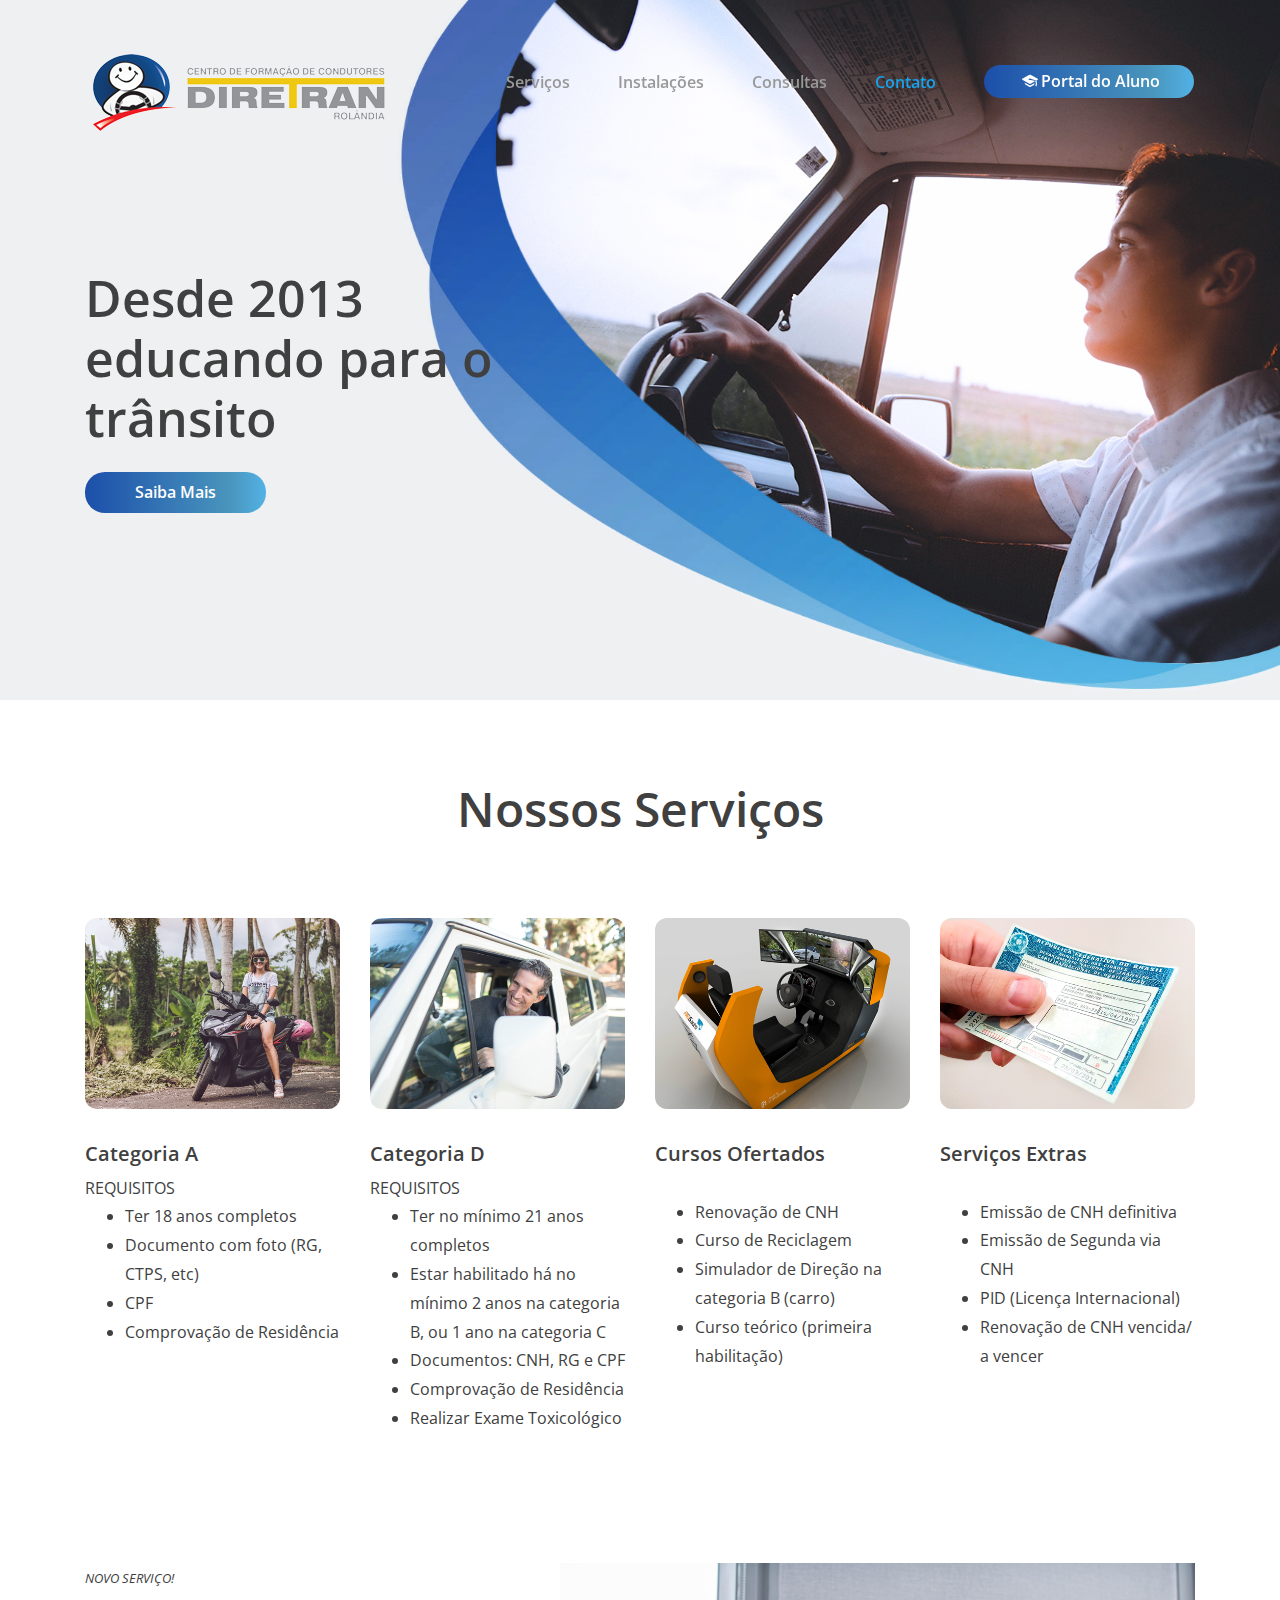
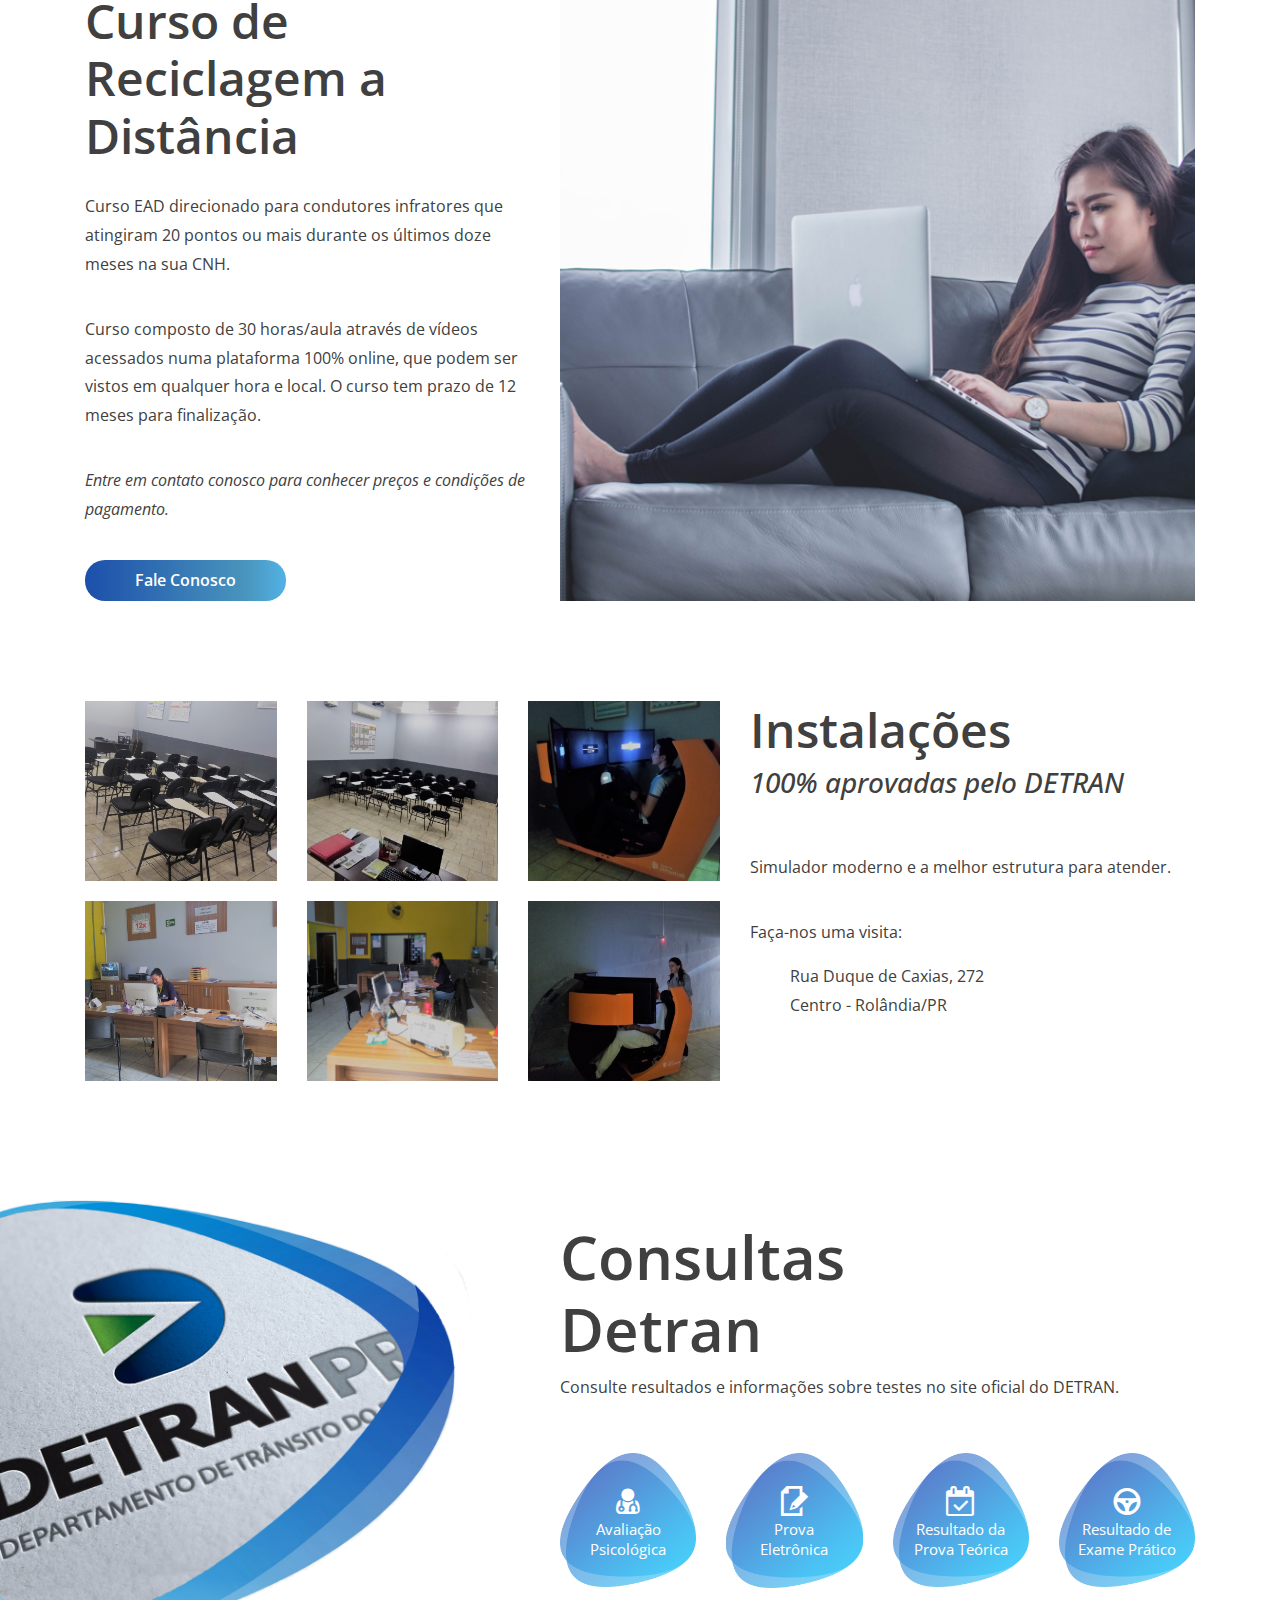
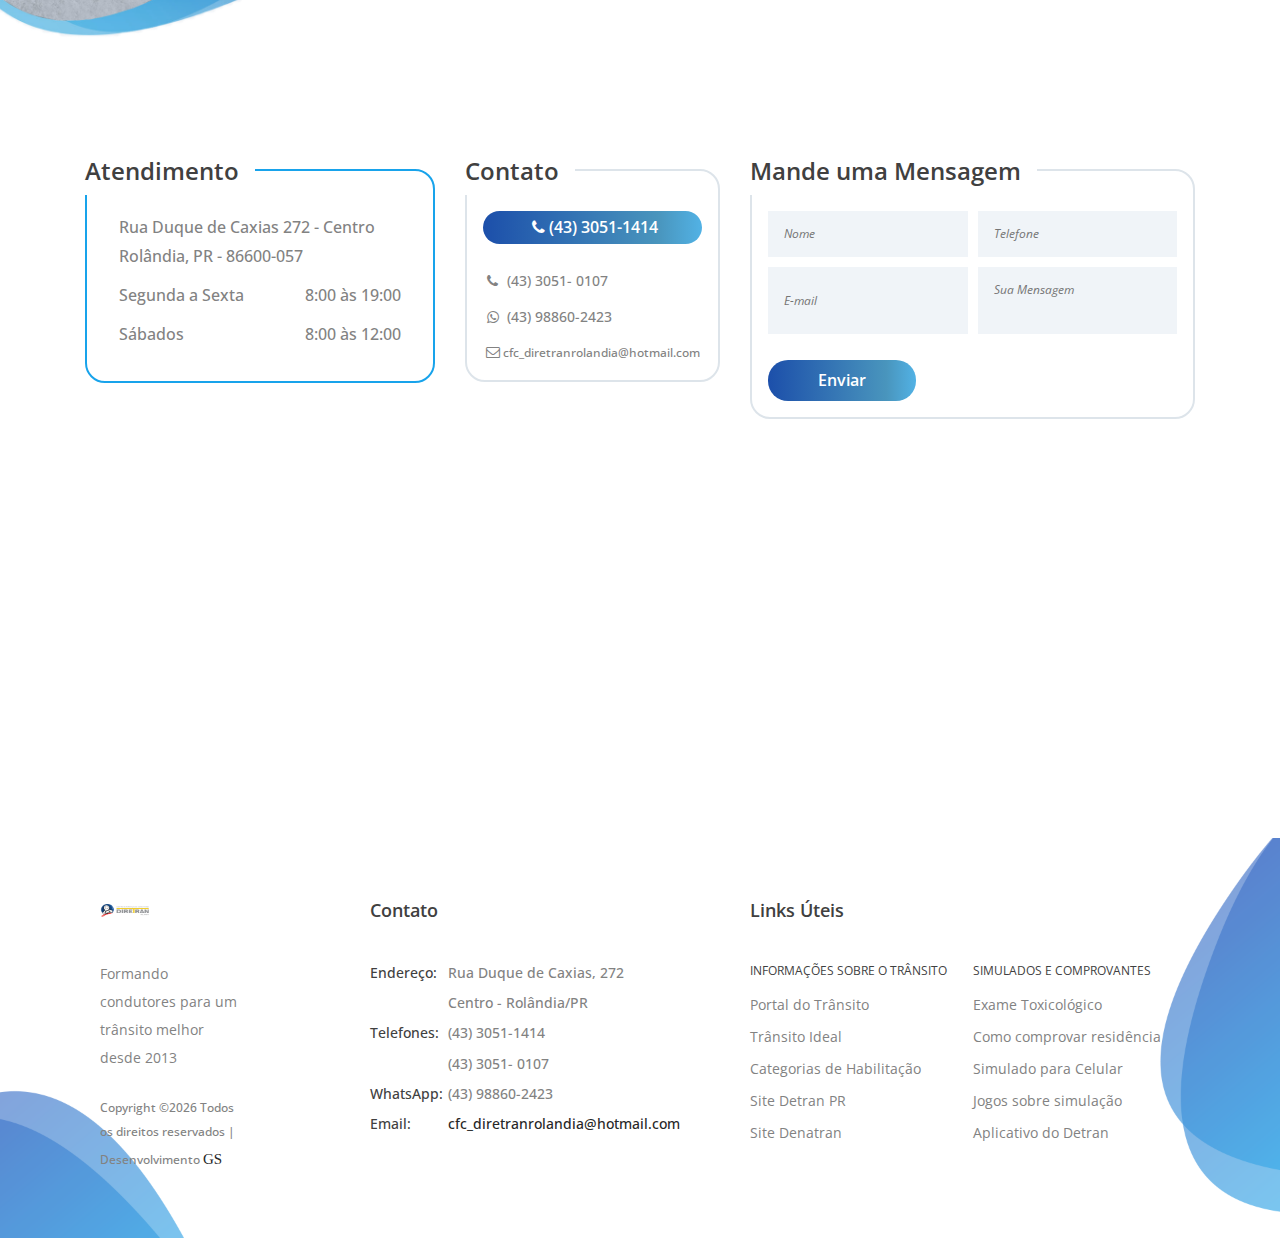
==== commit 31381f8c: "mobile version header and EAD" ====
--- a/index.html
+++ b/index.html
@@ -1,7 +1,7 @@
 <!DOCTYPE html>
 <html lang="en">
 <head>
-    <title>Diretran</title>
+    <title>Centro de Formação de Condutores Diretran</title>
 
     <!-- Required meta tags -->
     <meta charset="utf-8">
@@ -40,33 +40,34 @@
                     <div class="col-12 d-flex flex-wrap justify-content-between align-items-center">
                         <nav class="navbar navbar-expand-lg navbar-dark ftco_navbar bg-dark ftco-navbar-light site-navigation d-flex justify-content-end align-items-center" id="ftco-navbar">
                             <div class="site-branding d-flex align-items-center">
-                               <a class="navbar-brand" href="index.html"><img class="d-block" src="images/logo.png" alt="Diretran"></a>
+                               <a class="navbar-brand" href="index.html"><img class="d-block" src="images/logo.png" alt="CFC Diretran"></a>
                             </div><!-- .site-branding -->
 
                             <button class="navbar-toggler" type="button" data-toggle="collapse" data-target="#ftco-nav" aria-controls="ftco-nav" aria-expanded="false" aria-label="Toggle navigation">
-                              <span class="oi oi-menu"></span> Menu
+                            <div class="hamburger-menu d-lg-none">
+                                <span></span>
+                                <span></span>
+                                <span></span>
+                                <span></span>
+                            </div>
+                              <span class="menu"> Menu</span>
                             </button>
 
-                            <ul class="d-flex flex-column flex-lg-row justify-content-lg-end align-items-center">
+                            <ul class="d-flex flex-column flex-lg-row justify-content-lg-end align-items-center site-navigation">
                                 <li><a href="#servicos">Serviços</a></li>
                                 <li><a href="#instalacoes">Instalações</a></li>
                                 <li><a href="#detran">Consultas</a></li>
                                 <li class="current-menu-item"><a href="#homepage-boxes">Contato</a></li>
 
                                 <li class="call-btn button gradient-bg mt-3 mt-md-0">
-                                    <a class="d-flex justify-content-center align-items-center" href="#"> 
+                                    <a class="d-flex justify-content-center align-items-center" href="https://procondutor.com.br/portalcursos/#/home" target="_blank"> 
                                         <i class="icon-graduation-cap"></i>
                                         Portal do Aluno</a>
                                 </li>
                             </ul>
                         </nav><!-- .site-navigation -->
 
-                        <div class="hamburger-menu d-lg-none">
-                            <span></span>
-                            <span></span>
-                            <span></span>
-                            <span></span>
-                        </div><!-- .hamburger-menu -->
+                        <!-- .hamburger-menu -->
                     </div><!-- .col -->
                 </div><!-- .row -->
             </div><!-- .container -->
@@ -80,10 +81,10 @@
                             <div class="row h-100">
                                 <div class="col-12 col-lg-6 d-flex flex-column justify-content-center align-items-start">
                                     <header class="entry-header">
-                                        <h2>Desde 2005 <br>educando para o trânsito</h2>
+                                        <h2>Desde 2013 <br>educando para o trânsito</h2>
                                     </header><!-- .entry-header -->
 
-                                    <div class="entry-content mt-4">
+                                    <div class="entry-content mt-4 hide-item">
                                         <p>Lorem ipsum dolor sit amet, consectetur adipiscing elit. Donec malesuada lorem maximus mauris scelerisque, at rutrum nulla dictum. Ut ac ligula sapien. Suspendisse cursus faucibus finibus.</p>
                                     </div><!-- .entry-content -->
 
@@ -157,7 +158,7 @@
                         <div class="col-12 col-md-6 col-lg-3">
                             <div class="the-news-wrap">
                                 <figure class="post-thumbnail">
-                                    <a href="#"><img src="images/cat-a.png" alt=""></a>
+                                    <img src="images/cat-a.png" alt="">
                                 </figure>
 
                                 <header class="entry-header">
@@ -170,7 +171,7 @@
                                         <li>Ter 18 anos completos</li>
                                         <li>Documento com foto (RG, CTPS, etc)</li>
                                         <li>CPF</li>
-                                        <li>Comprovante de Residência</li>
+                                        <li>Comprovação de Residência</li>
                                     </ul>
                                 </div>
                             </div>
@@ -179,7 +180,7 @@
                         <div class="col-12 col-md-6 col-lg-3">
                             <div class="the-news-wrap">
                                 <figure class="post-thumbnail">
-                                    <a href="#"><img src="images/cat-c.png" alt=""></a>
+                                    <img src="images/cat-c.png" alt="">
                                 </figure>
 
                                 <header class="entry-header">
@@ -192,7 +193,7 @@
                                         <li>Ter no mínimo 21 anos completos</li>
                                         <li>Estar habilitado há no mínimo 2 anos na categoria B, ou 1 ano na categoria C</li>
                                         <li>Documentos: CNH, RG e CPF</li>
-                                        <li>Comprovante de Residência</li>
+                                        <li>Comprovação de Residência</li>
                                         <li>Realizar Exame Toxicológico</li>
                                     </ul>
                                 </div>
@@ -202,7 +203,7 @@
                         <div class="col-12 col-md-6 col-lg-3">
                             <div class="the-news-wrap">
                                 <figure class="post-thumbnail">
-                                    <a href="#"><img src="images/simulador.png" alt=""></a>
+                                    <img src="images/simulador.png" alt="">
                                 </figure>
 
                                 <header class="entry-header">
@@ -223,7 +224,7 @@
                         <div class="col-12 col-md-6 col-lg-3">
                             <div class="the-news-wrap">
                                 <figure class="post-thumbnail">
-                                    <a href="#"><img src="images/cnh3.png" alt=""></a>
+                                    <img src="images/cnh3.png" alt="">
                                 </figure>
 
                                 <header class="entry-header">
@@ -246,44 +247,84 @@
         </div>
     </div>
 
+    <div id="renov">
+        <div class="container">
+            <div class="row">
+                <div class="col-12">
+                    <div class="row">
+                        <div class="col-12 col-md-7 col-lg-5">
+                            <small><em>NOVO SERVIÇO!</em></small>
+                            <h2>Curso de Reciclagem a Distância</h2>
+                            
+                            <p class="detran-summary">Curso EAD direcionado para condutores infratores que atingiram 20 pontos ou mais durante os últimos doze meses na sua CNH.</p>
+
+                            <p class="detran-summary">Curso composto de 30 horas/aula através de vídeos acessados numa plataforma 100% online, que podem ser vistos em qualquer hora e local. O curso tem prazo de 12 meses para finalização.</p>
+
+                            <p class="detran-summary"><em>Entre em contato conosco para conhecer preços e condições de pagamento.</em></p>
+
+                            <a id="cont-renov" href="#homepage-boxes" class="button gradient-bg">Fale Conosco</a>
+                        </div>
+                        <div class="col-12 col-md-5 col-lg-7 hide-mobile">
+                            <div class="row">
+                                <div class="col-12">
+                                    <img src="images/renov.jpg" class="col-12">
+                                </div>
+                            </div>
+                        </div>
+                    </div> 
+                </div>
+            </div>
+        </div>
+    </div>
+
 
     <div id="instalacoes">
         <div class="container">
             <div class="row">
                 <div class="col-12">
                     <div class="row">
+                        <div class="col-12 show-mobile">
+                            <h2>Instalações</h2>
+                            <h3><em>100% aprovadas pelo DETRAN</em></h3>
+                            <p class="detran-summary" style="margin-top: 5vh">Simulador moderno e a melhor estrutura para atender.</p>
+                        </div>
                         <div class="col-12 col-md-7 col-lg-7">
                             <div class="row">
                                 <div class="col-12 col-md-4 col-lg-4">
-                                    <a href="images/isnt/1.jpg" class="image-popup">
+                                    <a href="images/isnt/1.jpg" class="image-popup col-sm-6 col-lg-12">
                                         <img src="images/isnt/1.jpg">
                                     </a>
-                                    <a href="images/isnt/4.jpg" class="image-popup">
+                                    <a href="images/isnt/4.jpg" class="image-popup col-sm-6 col-lg-12">
                                         <img src="images/isnt/4.jpg">
                                     </a>
                                 </div>
                                 <div class="col-12 col-md-4 col-lg-4">
-                                    <a href="images/isnt/2.jpg" class="image-popup">
+                                    <a href="images/isnt/2.jpg" class="image-popup col-sm-6 col-lg-12">
                                         <img src="images/isnt/2.jpg">
                                     </a>
-                                    <a href="images/isnt/5.jpg" class="image-popup">
+                                    <a href="images/isnt/5.jpg" class="image-popup col-sm-6 col-lg-12">
                                         <img src="images/isnt/5.jpg">
                                     </a>
                                 </div>
                                 <div class="col-12 col-md-4 col-lg-4">
-                                    <a href="images/isnt/9.jpg" class="image-popup">
+                                    <a href="images/isnt/9.jpg" class="image-popup col-sm-6 col-lg-12">
                                         <img src="images/isnt/9.jpg">
                                     </a>
-                                    <a href="images/isnt/7.jpg" class="image-popup">
+                                    <a href="images/isnt/7.jpg" class="image-popup col-sm-6 col-lg-12">
                                         <img src="images/isnt/7.jpg">
                                     </a>
                                 </div>
                             </div>
                         </div>
-                        <div class="col-12 col-md-5 col-lg-5">
+                        <div class="col-12 col-md-5 col-lg-5 hide-mobile">
                             <h2>Instalações</h2>
                             <h3><em>100% aprovadas pelo DETRAN</em></h3>
-                            <p class="detran-summary" style="margin-top: 5vh">Lorem ipsum dolor sit amet, consectetur adipiscing elit. Donec malesuada lorem maximus mauris scelerisque, at rutrum nulla dictum. Ut ac ligula sapien. Suspendisse cursus faucibus finibus.</p>
+                            <p class="detran-summary" style="margin-top: 5vh">Simulador moderno e a melhor estrutura para atender.</p>
+                            <p class="detran-summary">Faça-nos uma visita:</p>
+                            <ul class="m-0" style="list-style:none">
+                                <li><span></span> Rua Duque de Caxias, 272 </li>
+                                <li><span></span> Centro - Rolândia/PR</li>
+                            </ul>
                         </div>
                     </div> 
                 </div>
@@ -300,22 +341,28 @@
                         </div>
                         <div class="col-12 col-md-7 col-lg-7">
                             <h2>Consultas</br> Detran</h2>
-                            <p class="detran-summary">Lorem ipsum dolor sit amet, consectetur adipiscing elit. Donec malesuada lorem maximus mauris scelerisque, at rutrum nulla dictum. Ut ac ligula sapien. Suspendisse cursus faucibus finibus.</p>
+                            <p class="detran-summary">Consulte resultados e informações sobre testes no site oficial do DETRAN.</p>
                             <div class="row">
-                                <div class="col-12 col-md-4 col-lg-4">
-                                    <a href="www.detran.pr.gov.br/arquivos/File/habilitacao/dmp/avaliacao_psicologica_transito.pdf" class="link-detran">
+                                <div class="col-sm-6 col-md-6 col-lg-3">
+                                    <a href="https://www.detran.pr.gov.br/arquivos/File/habilitacao/dmp/avaliacao_psicologica_transito.pdf" target="_blank" class="link-detran">
                                         <i class="icon-user-md"></i>
                                         <span>Avaliação Psicológica</span>
                                     </a>
                                 </div>
-                                <div class="col-12 col-md-4 col-lg-4">
-                                    <a href="http://www.detran.pr.gov.br/modules/consultas_externas/index.php?url=http://www.simulado.detran.pr.gov.br/detran-prova/consultarProvaPublic.do?action=iniciarProcesso" class="link-detran">
+                                <div class="col-sm-6 col-md-6 col-lg-3">
+                                    <a href="http://www.simulado.detran.pr.gov.br/detran-prova/simularProva.do?action=iniciarProcesso" target="_blank" class="link-detran">
                                         <i class="icon-edit"></i>
+                                        <span>Prova Eletrônica</span>
+                                    </a>
+                                </div>
+                                <div class="col-sm-6 col-md-6 col-lg-3">
+                                    <a href="http://www.detran.pr.gov.br/modules/consultas_externas/index.php?url=http://www.simulado.detran.pr.gov.br/detran-prova/consultarProvaPublic.do?action=iniciarProcesso" target="_blank" class="link-detran">
+                                        <i class="icon-calendar"></i>
                                         <span>Resultado da Prova Teórica</span>
                                     </a>
                                 </div>
-                                <div class="col-12 col-md-4 col-lg-4">
-                                    <a href="http://www.detran.pr.gov.br/modules/consultas_externas/index.php?url=http://www.habilitacao.detran.pr.gov.br/detran-habilitacao/consPublicaExamesProcesso.do?action=iniciarProcesso" class="link-detran">
+                                <div class="col-sm-6 col-md-6 col-lg-3">
+                                    <a href="http://www.detran.pr.gov.br/modules/consultas_externas/index.php?url=http://www.habilitacao.detran.pr.gov.br/detran-habilitacao/consPublicaExamesProcesso.do?action=iniciarProcesso" target="_blank" class="link-detran">
                                         <i class="icon-wheel"></i>
                                         <span>Resultado de Exame Prático</span>
                                     </a>
@@ -361,7 +408,7 @@
                     </div>
                 </div>
 
-                <div class="col-12 col-md-6 col-lg-5 mt-5 mt-lg-0">
+                <div class="col-12 col-md-12 col-lg-5 mt-5 mt-lg-0">
                     <div class="appointment-box">
                         <h2 class="d-flex align-items-center">Mande uma Mensagem</h2>
 
@@ -391,14 +438,14 @@
         <div class="footer-widgets">
             <div class="container">
                 <div class="row">
-                    <div class="col-12 col-md-6 col-lg-3">
+                    <div class="col-12 col-md-12 col-lg-3">
                         <div class="foot-about">
-                            <h2><a href="#"><img src="images/logo.png" alt=""></a></h2>
-
-                            <p>Formando condutores para um trânsito melhor desde 2005</p>
-
-                            <p class="copyright"><!-- Link back to Colorlib can't be removed. Template is licensed under CC BY 3.0. -->
-Copyright &copy;<script>document.write(new Date().getFullYear());</script> All rights reserved | This template is made with <i class="fa fa-heart" aria-hidden="true"></i> by <a href="https://colorlib.com" target="_blank">Colorlib</a>
+                            <h2 class="col-md-4"><a href="#"><img src="images/logo.png" alt=""></a></h2>
+
+                            <p class="col-md-8">Formando condutores para um trânsito melhor desde 2013</p>
+
+                            <p class="copyright col-md-8"><!-- Link back to Colorlib can't be removed. Template is licensed under CC BY 3.0. -->
+Copyright &copy;<script>document.write(new Date().getFullYear());</script> Todos os direitos reservados | Desenvolvimento <a href="https://gabrielacschimidt.com" target="_blank" class="gs">GS</a>
 <!-- Link back to Colorlib can't be removed. Template is licensed under CC BY 3.0. --></p>
                         </div><!-- .foot-about -->
                     </div><!-- .col -->
@@ -413,7 +460,7 @@
                                 <li><span>Telefones:</span> (43) 3051-1414</li>
                                 <li><span></span> (43) 3051- 0107</li>
                                 <li><span>WhatsApp:</span> (43) 98860-2423</li>
-                                <li><span>Email:</span> cfc_diretranrolandia@hotmail.com</li>
+                                <li><span>Email:</span> <a href="mailto:cfc_diretranrolandia@hotmail.com">cfc_diretranrolandia@hotmail.com</a></li>
                             </ul>
                         </div>
                     </div><!-- .col -->
@@ -437,10 +484,9 @@
                                     <span>Simulados e Comprovantes</span>
                                     <li><a href="http://www.detran.pr.gov.br/modules/catasg/servicos-detalhes.php?tema=motorista&id=514" target="_blank">Exame Toxicológico</a></li>
                                     <li><a href="http://www.detran.pr.gov.br/modules/catasg/servicos-detalhes.php?tema=motorista&id=22" target="_blank">Como comprovar residência</a></li>
-                                    <li><a href="http://www.simulado.detran.pr.gov.br/detran-prova/simularProva.do?action=iniciarProcesso" target="_blank">Prova Eletrônica</a></li>
                                     <li><a href="https://play.google.com/store/apps/details?id=simuladodetran.aplicativoslegais.com.simuladodetr" target="_blank">Simulado para Celular</a></li>
                                     <li><a href="https://play.google.com/store/apps/details?id=br.com.jogo.placas.transito.detran" target="_blank">Jogos sobre simulação</a></li>
-                                    <li><a href="Detran/PR - Apps on Google Play" target="_blank">Aplicativo do Detran</a></li>
+                                    <li><a href="https://play.google.com/store/apps/details?id=com.artech.detranpr" target="_blank">Aplicativo do Detran</a></li>
                                 </ul>
                             </div>
                         </div><!-- .foot-links -->
--- a/style.css
+++ b/style.css
@@ -79,6 +79,8 @@
     margin: 0 auto;
     transition: .5s ease-in-out;
     cursor: pointer;
+    float: left;
+    margin: 0 10px 0 0;
 }
 
 .hamburger-menu span {
@@ -130,19 +132,7 @@
 # Main Menu
 --------------------------------*/
 .site-navigation ul {
-    position: fixed;
-    top: 0;
-    left: -320px;
-    z-index: 9999;
-    width: 320px;
-    max-width: calc(100% - 120px);
-    height: 100%;
-    padding: 30px 15px;
-    margin: 0;
-    background: #fff;
     list-style: none;
-    overflow-x: scroll;
-    transition: all 0.35s;
 }
 
 .site-navigation.show ul {
@@ -2066,12 +2056,15 @@
     color: #fff; }
   .ftco-navbar-light .navbar-toggler {
     border: none;
-    color: rgba(255, 255, 255, 0.5) !important;
+    color: #000 !important;
     cursor: pointer;
     padding-right: 0;
     text-transform: uppercase;
     font-size: 16px;
-    letter-spacing: .1em; }
+    letter-spacing: .1em; 
+    float: right;
+    margin: 23px 0;
+    line-height: 22px;}
   .ftco-navbar-light.scrolled {
     position: fixed;
     right: 0;
@@ -2147,10 +2140,12 @@
     background: url("images/testimonial-content-bg.png") no-repeat center;
     background-size: contain;
     display: block;
-    padding: 40px 20px;
+    padding: 40px 15px;
     text-align: center;
     transition:0.3s ease;
     cursor: pointer;
+        font-size: 15px;
+    line-height: 1.3;
 }
 #detran .link-detran:hover{
     transform: scale(1.1);
@@ -2159,15 +2154,27 @@
 #detran .link-detran i{
     display: table;
     margin: 0 auto;
-    font-size: 40px;
+    font-size: 30px;
 }
 #detran .detran-summary{
     margin-bottom: 40px;
 }
 
+#renov,
 #instalacoes{
     margin-top: 30px;
     margin-bottom: 100px;
+}
+
+#instalacoes .detran-summary,
+#renov .detran-summary,
+#renov .button.gradient-bg{
+    margin-top: 20px;
+    float: left;
+}
+
+#instalacoes .detran-summary{
+    width:100%;
 }
 
 .image-popup {
@@ -2179,6 +2186,7 @@
     overflow: hidden;
     display: block;
     position: relative;
+    padding: 0;
 }
 
 .image-popup:not(:last-child) {
@@ -2210,6 +2218,21 @@
 .mfp-with-zoom.mfp-removing .mfp-container,
 .mfp-with-zoom.mfp-removing.mfp-bg {
   opacity: 0; }
+
+  #renov > div > div > div > div > div.col-12.col-md-5.col-lg-7 > div{
+        position: relative;
+        width: 100%;
+        height: 100%;
+        margin: 0;
+    }
+    #renov > div > div > div > div > div.col-12.col-md-5.col-lg-7 > div > div{
+        padding: 0;
+    }
+    #renov > div > div > div > div > div.col-12.col-md-5.col-lg-7 > div > div > img{
+        height: 100%;
+        object-fit: cover;
+        padding: 0;
+    }
 
 
 
@@ -2236,4 +2259,156 @@
     .site-navigation ul li a {
         padding: 30px 0;
     }
+}
+.show-mobile{
+    display:none;
+}
+@media screen and (max-width: 768px) {
+    .site-header .nav-bar .container{
+        max-width: none;
+        margin: 0 !important;
+    }
+    .homepage-boxes{
+        padding:60px 0 0;
+    }
+    #detran > div > div > div > div > div.col-12.col-md-5.col-lg-5{
+        padding:130px;
+    }
+    .image-popup{
+        max-width: none;
+    }
+    #detran > div > div > div > div > div.col-12.col-md-7.col-lg-7 > div{
+        margin:20px 0;
+    }
+    body > header > div.nav-bar > div > div{
+        margin:0;
+    }
+    body > header > div.nav-bar > div > div > div{
+        padding:0;
+    }
+    #ftco-navbar{
+        width:100%;
+        display: block !important;
+    }
+    #ftco-navbar .site-branding{
+        width:190px;
+        float: left;
+    }
+    #ftco-navbar .site-branding img{
+        max-width:100%;
+    }
+    body > footer > div > div > div > div.col-12.col-md-6.col-lg-5.mt-5.mt-md-0 > div > div > ul.p-0.m-0.col-md-6.mt-4{
+        margin-top:20px !important;
+    }
+    .call-btn{
+        margin-right: auto !important;
+        margin-left: auto !important;
+    }
+    .site-navigation ul {
+        position: fixed;
+        top: 0;
+        left: -320px;
+        z-index: 9999;
+        width: 320px;
+        max-width: calc(100% - 120px);
+        height: calc(100% - 91px);
+        padding: 30px 15px;
+        margin: 91px 0 0;
+        background: #fafafa;
+        list-style: none;
+        overflow-x: scroll;
+        transition: all 0.35s;
+        box-shadow: 0px 5px 5px rgba(0,0,0,0.1);
+    }
+    body:before{
+        content:"";
+        transition: 0.2s ease;
+    }
+    body.show{
+        position: relative;
+        transition: 0.2s ease;
+    }
+    body.show:before{
+        position: absolute;
+        background: rgba(0,0,0,0.2);
+        width:100%;
+        height:100%;
+        left:0;
+        top:0;
+        z-index: 9
+    }
+    .hero-content-overlay {
+        top: 0;
+        left: 0;
+        background: rgba(255,255,255,0.6);
+    }
+    #detran{
+        position: relative;
+    }
+    #detran:before {
+        content:"";
+        top: 0;
+        left: 0;
+        width: 100%;
+        height: 100%;
+        position:absolute;
+        background: rgba(255,255,255,0.6);
+    }
+}
+@media screen and (min-width: 768px) and (max-width: 800px) {
+    .foot-about h2,
+    .foot-about p{
+        display: block;
+        float:left;
+        margin:0 !important;
+    }
+    body > footer > div > div > div > div.col-12.col-md-12.col-lg-3{
+        margin-bottom:40px;
+    }
+}
+@media screen and (max-width: 540px) {
+    .hero-content-overlay h2{
+        font-size:40px;
+    }
+    .show-mobile{
+        display:block;
+    }
+    .hide-mobile{
+        display: none;
+    }
+    .appointment-box form select, .appointment-box form textarea, .appointment-box form input[type="text"], .appointment-box form input[type="email"], .appointment-box form input[type="number"]{
+        width:100%;
+    }
+    .homepage-boxes{
+        padding:0px 0 0;
+    }
+    .image-popup{
+        width: calc(50% - 20px);
+        padding: 0;
+        float: left;
+        margin: 0 10px;
+    }
+    #detran .col-sm-6{
+        width:50%;
+    }
+    .call-btn{
+        min-width: 0;
+    }
+}
+@media screen and (max-width: 330px) {
+    span.menu{
+        display: none
+    }
+    .hero-content-wrap{
+        min-height: 95vh;
+    }
+}
+
+.hide-item{
+    display:none;
+}
+
+.gs{
+    font-family: Cormorant, Times, serif;
+    font-size: 15px;
 }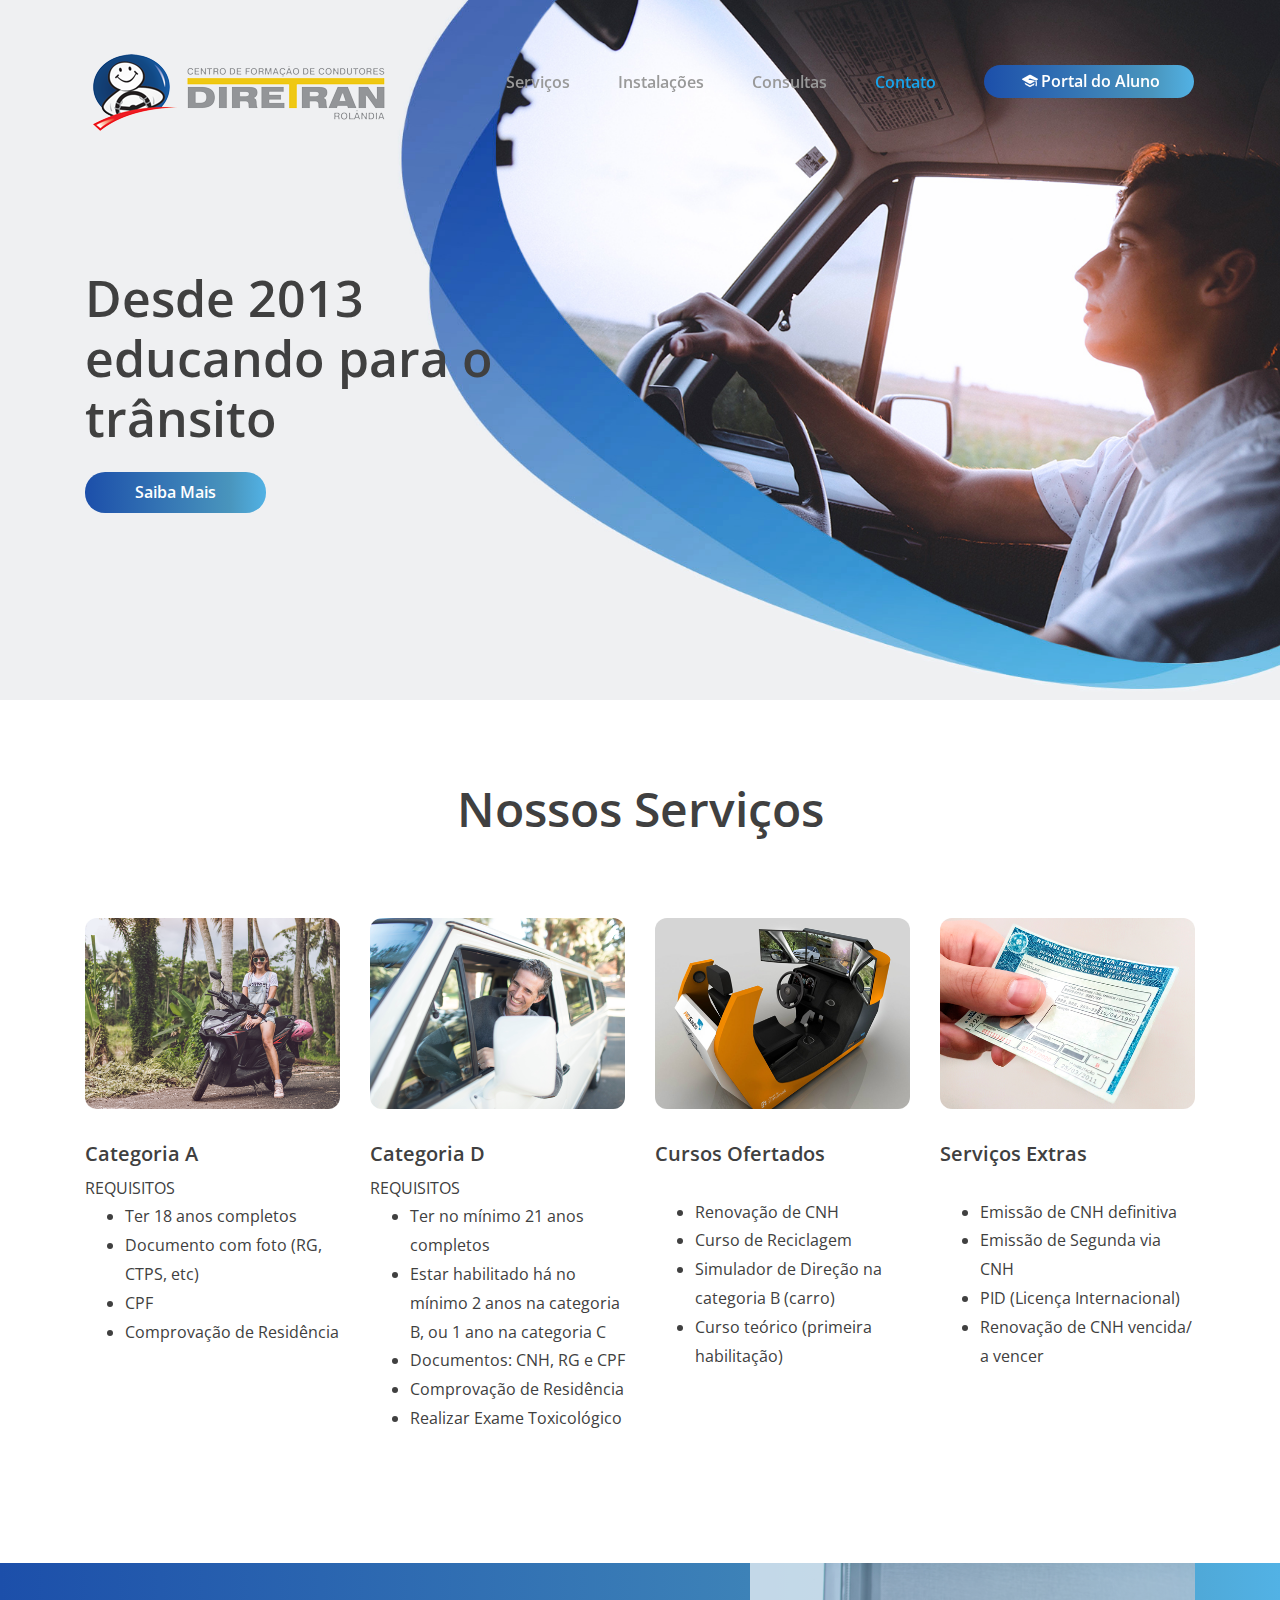
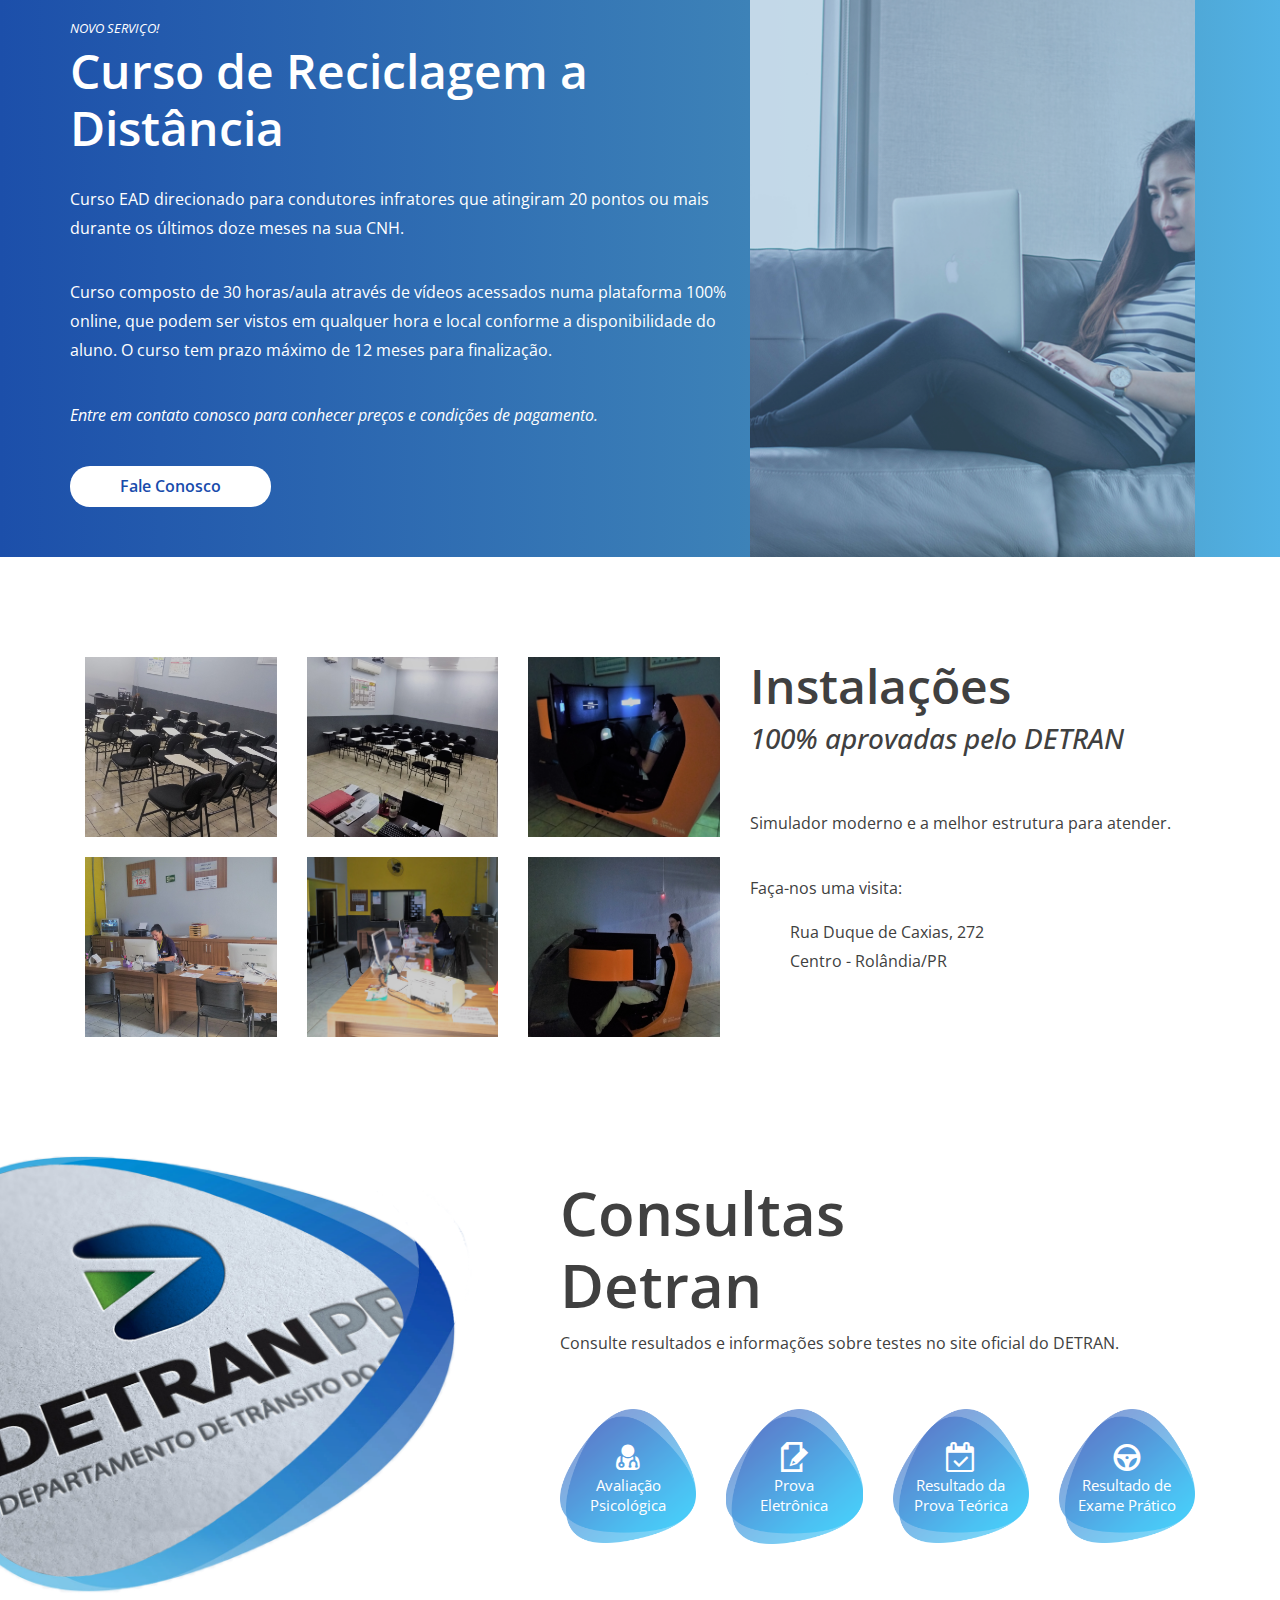
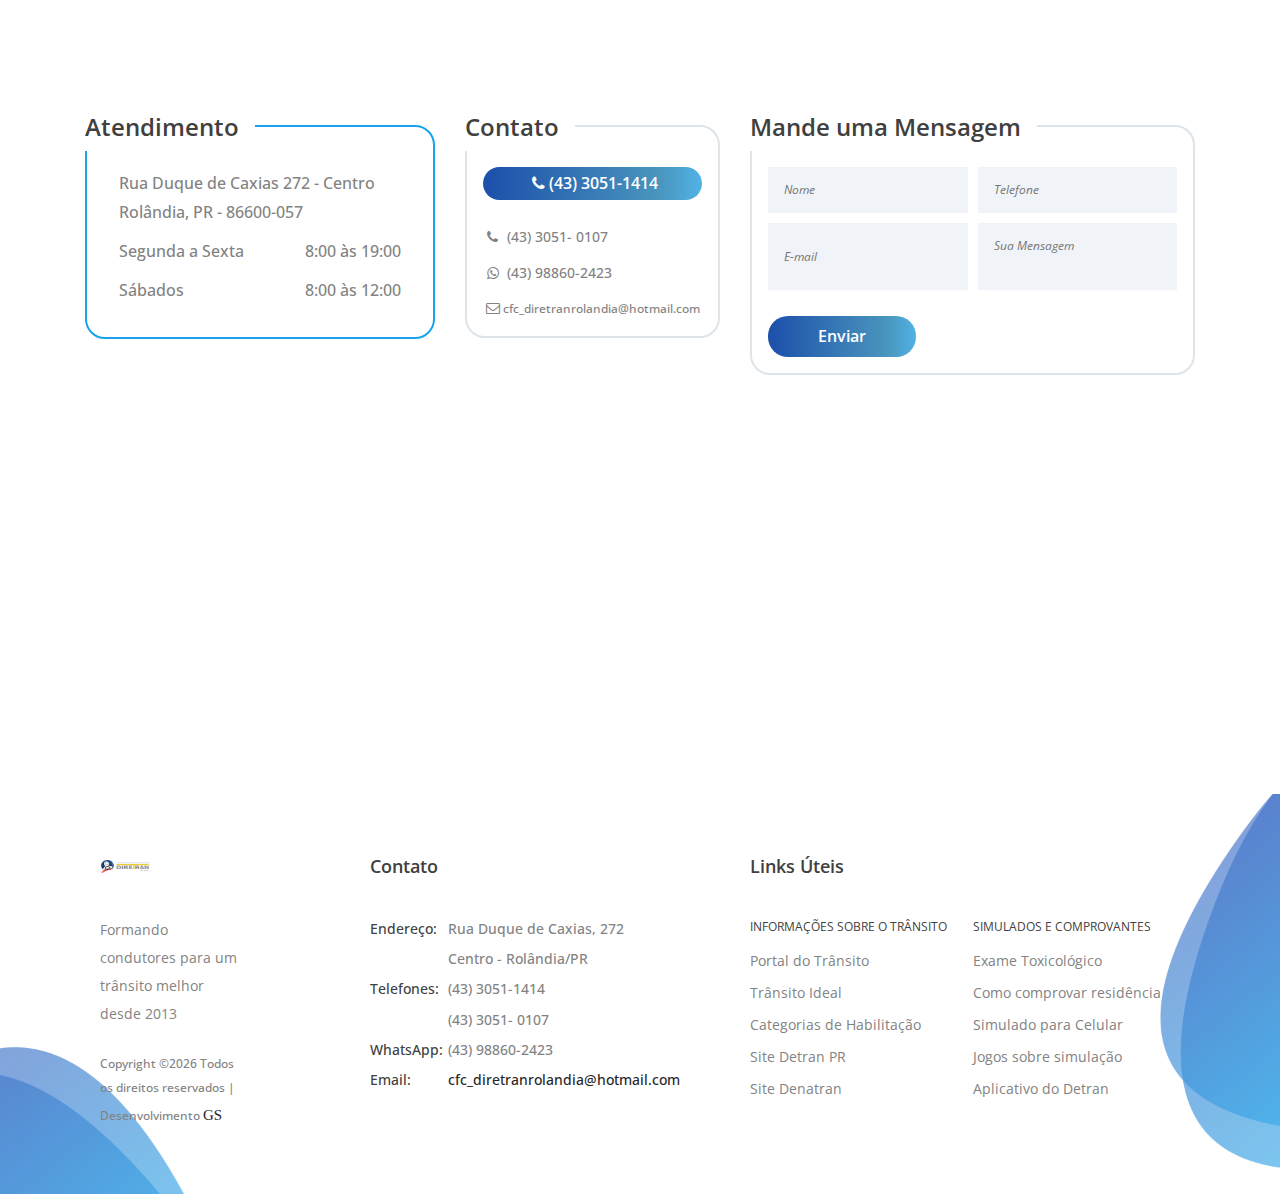
==== commit 374dc980: "changes on EAD" ====
--- a/index.html
+++ b/index.html
@@ -252,19 +252,19 @@
             <div class="row">
                 <div class="col-12">
                     <div class="row">
-                        <div class="col-12 col-md-7 col-lg-5">
+                        <div class="col-12 col-md-7 col-lg-7" >
                             <small><em>NOVO SERVIÇO!</em></small>
                             <h2>Curso de Reciclagem a Distância</h2>
                             
                             <p class="detran-summary">Curso EAD direcionado para condutores infratores que atingiram 20 pontos ou mais durante os últimos doze meses na sua CNH.</p>
 
-                            <p class="detran-summary">Curso composto de 30 horas/aula através de vídeos acessados numa plataforma 100% online, que podem ser vistos em qualquer hora e local. O curso tem prazo de 12 meses para finalização.</p>
+                            <p class="detran-summary">Curso composto de 30 horas/aula através de vídeos acessados numa plataforma 100% online, que podem ser vistos em qualquer hora e local conforme a disponibilidade do aluno. O curso tem prazo máximo de 12 meses para finalização.</p>
 
                             <p class="detran-summary"><em>Entre em contato conosco para conhecer preços e condições de pagamento.</em></p>
 
                             <a id="cont-renov" href="#homepage-boxes" class="button gradient-bg">Fale Conosco</a>
                         </div>
-                        <div class="col-12 col-md-5 col-lg-7 hide-mobile">
+                        <div class="col-12 col-md-5 col-lg-5 hide-mobile">
                             <div class="row">
                                 <div class="col-12">
                                     <img src="images/renov.jpg" class="col-12">
--- a/style.css
+++ b/style.css
@@ -16,6 +16,7 @@
 --------------------------------------------------------------*/
 a {
     color: #262626;
+    transition: 0.2s ease;
 }
 
 a:visited {
@@ -346,6 +347,10 @@
     background: linear-gradient(270deg, #52b2e5 0%, #4995bd 20%, #1c4faa 100%); /* w3c */
     filter: progid:DXImageTransform.Microsoft.gradient( startColorstr='#18a3eb', endColorstr='#587de4',GradientType=1 ); /* ie6-9 */
     color: #fff;
+}
+
+.button.gradient-bg:hover{
+    background: rgba(50,200,250,1);
 }
 
 /*
@@ -2219,19 +2224,46 @@
 .mfp-with-zoom.mfp-removing.mfp-bg {
   opacity: 0; }
 
-  #renov > div > div > div > div > div.col-12.col-md-5.col-lg-7 > div{
+  #renov{
+    background: -webkit-gradient(linear, left top, right top, color-stop(0%, rgba(50,200,250,1)), color-stop(100%, rgba(88,125,228,1)));
+    background: -webkit-linear-gradient(180deg, rgba(50,200,250,1) 0%, rgba(88,125,228,1) 100%);
+    background: -o-linear-gradient(180deg, rgba(50,200,250,1) 0%, rgba(88,125,228,1) 100%);
+    background: -ms-linear-gradient(180deg, rgba(50,200,250,1) 0%, rgba(88,125,228,1) 100%);
+    background: linear-gradient(270deg, #52b2e5 0%, #4995bd 20%, #1c4faa 100%);
+    color: #fff;
+  }
+
+  #renov .col-lg-7{
+    padding: 50px 0px;
+  }
+
+  #renov h2{
+    color: #fff;
+  }
+
+  #renov a{
+    background: #fff;
+    color: #184cac;
+  }
+
+  #renov a:hover{
+    background: rgba(50,200,250,1);
+  }
+
+  #renov > div > div > div > div > div.col-12 > div{
         position: relative;
         width: 100%;
         height: 100%;
         margin: 0;
     }
-    #renov > div > div > div > div > div.col-12.col-md-5.col-lg-7 > div > div{
+    #renov > div > div > div > div > div.col-12 > div > div{
         padding: 0;
     }
-    #renov > div > div > div > div > div.col-12.col-md-5.col-lg-7 > div > div > img{
+    #renov > div > div > div > div > div.col-12 > div > div > img{
         height: 100%;
         object-fit: cover;
         padding: 0;
+        opacity: 0.7;
     }
 
 
@@ -2367,6 +2399,9 @@
     }
 }
 @media screen and (max-width: 540px) {
+    #renov .col-lg-7{
+        padding: 50px 30px;
+    }
     .hero-content-overlay h2{
         font-size:40px;
     }
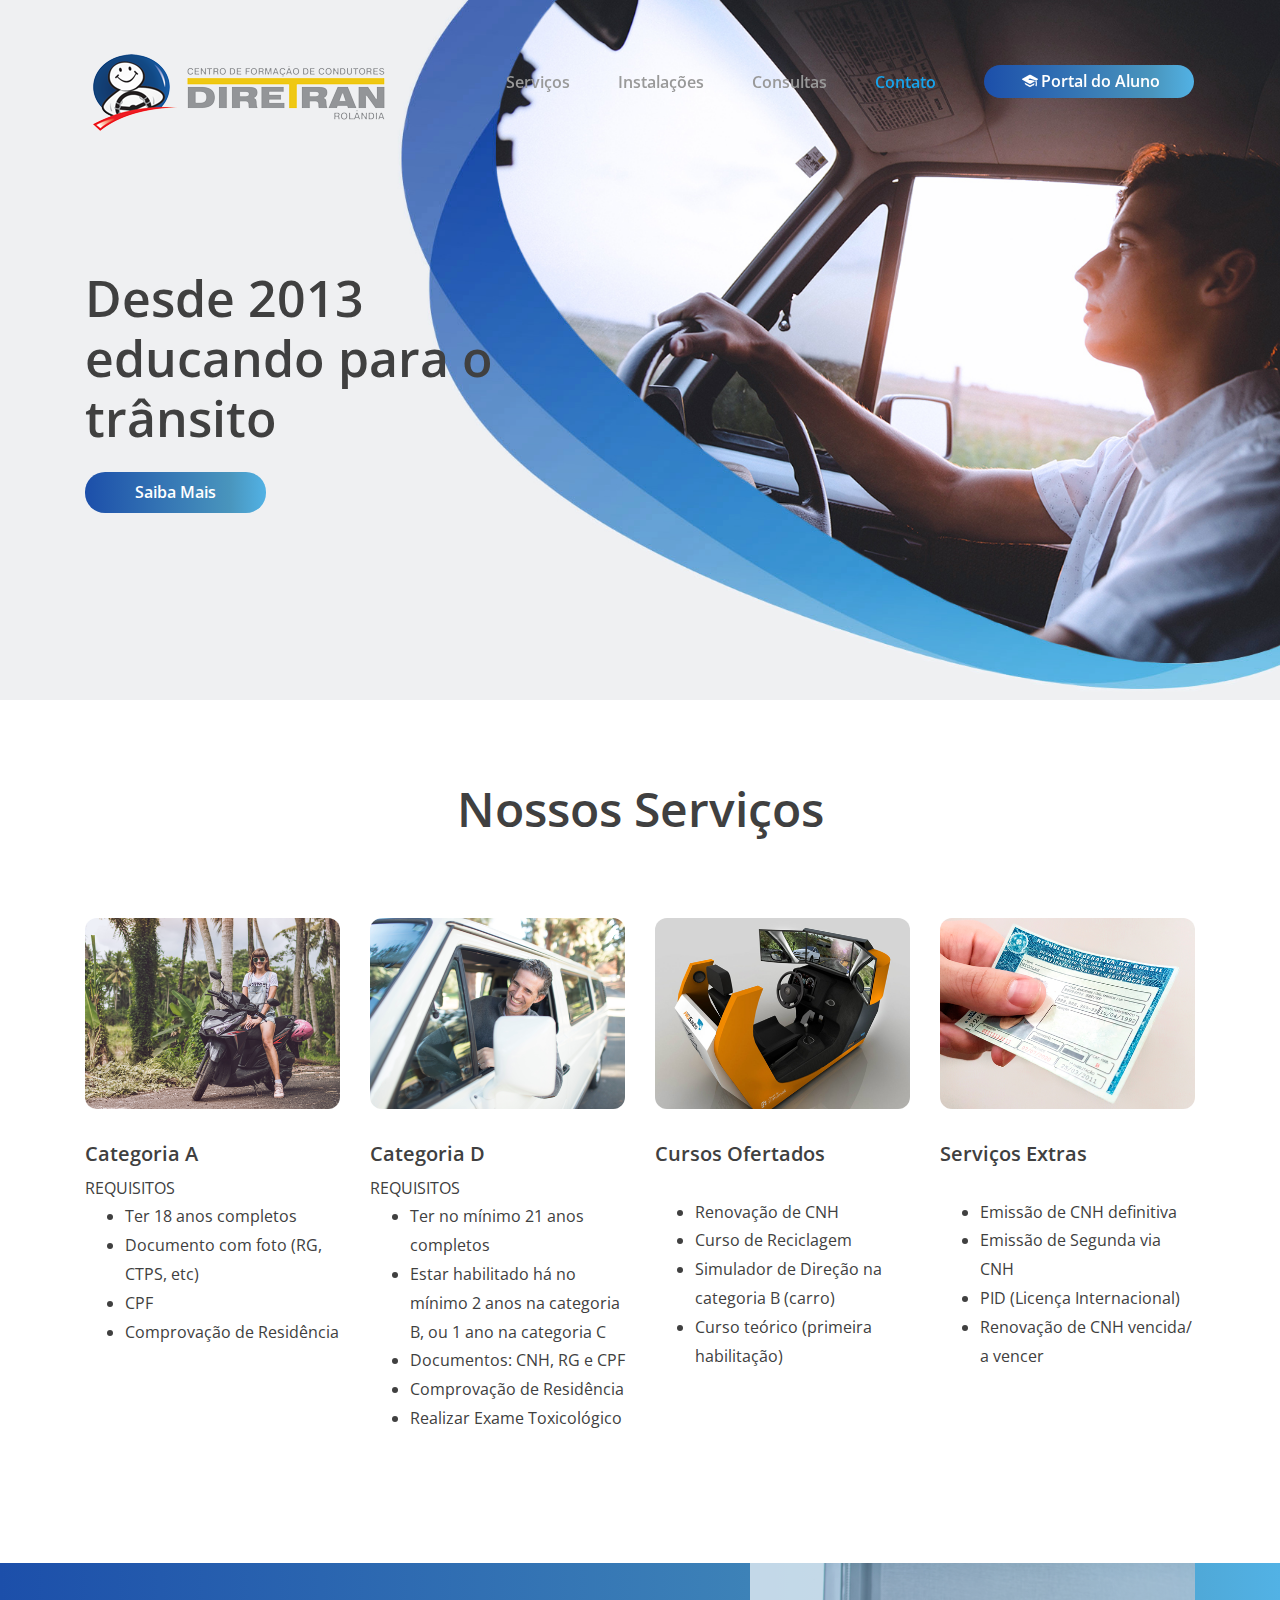
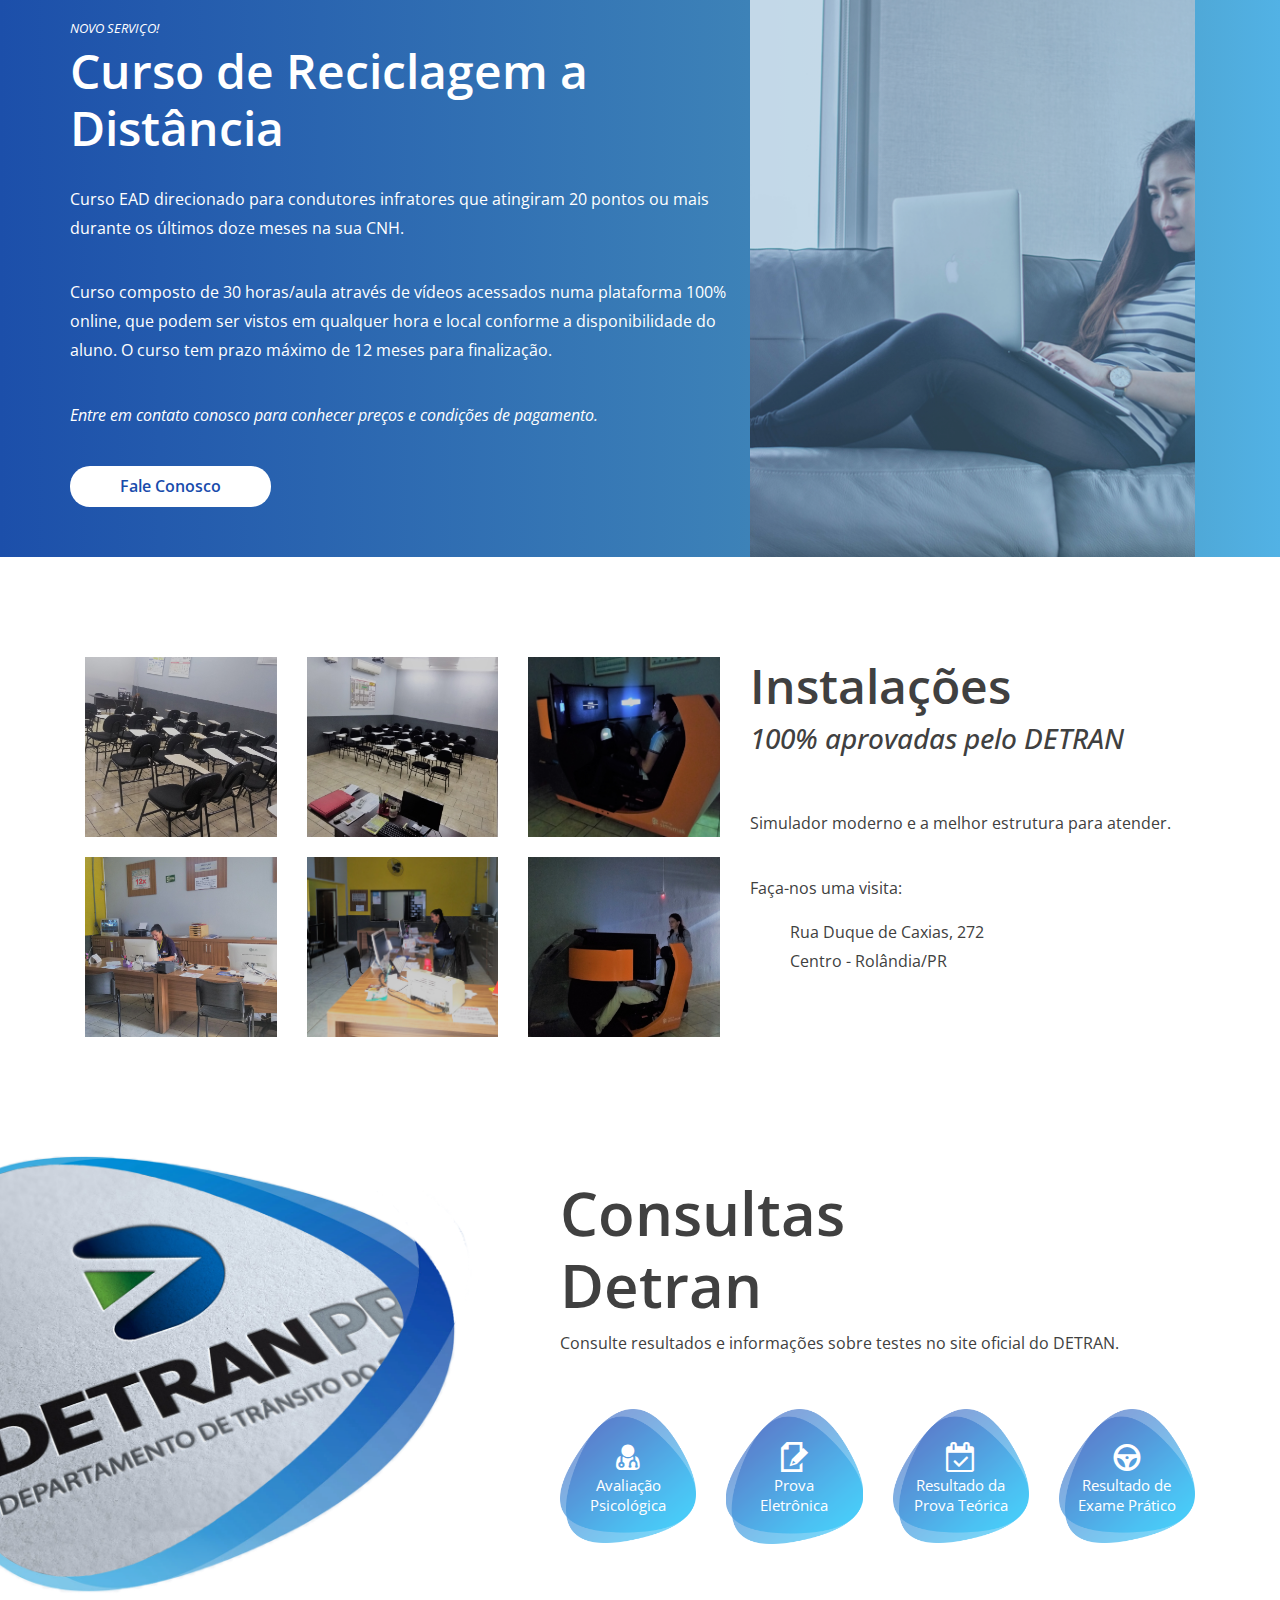
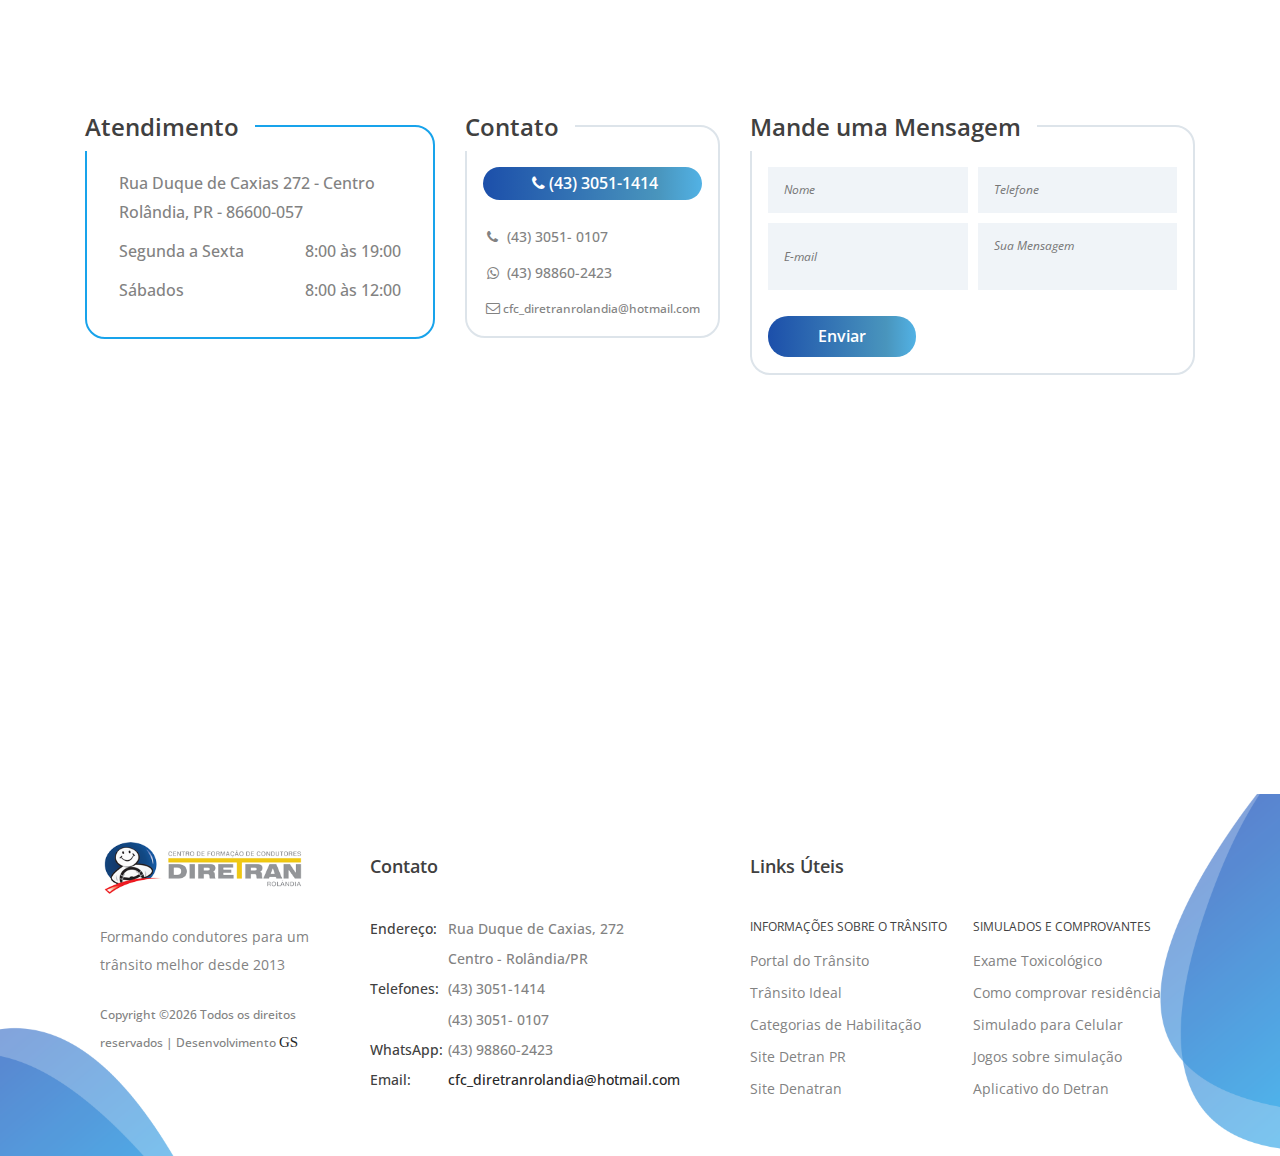
==== commit 8927f006: "incluir obrigado" ====
--- a/index.html
+++ b/index.html
@@ -413,15 +413,23 @@
                         <h2 class="d-flex align-items-center">Mande uma Mensagem</h2>
 
                         <form class="d-flex flex-wrap justify-content-between" action="https://formspree.io/cfc_diretranrolandia@hotmail.com" method="POST">
-                            <input type="text" placeholder="Nome" required="required">
-
-                            <input type="number" placeholder="Telefone" required="required">
-
-                            <input type="email" name="_replyto" placeholder="E-mail">
-
-                            <textarea placeholder="Sua Mensagem"></textarea>
-
-                            <input class="button gradient-bg" type="submit" value="Enviar">
+                            <input type="hidden" name="_subject" value="Novo contato do site" />
+
+                            <input type="text" name="Nome" placeholder="Nome" required="required"/>
+
+                            <input type="number" name="Telefone" placeholder="Telefone" required="required"/>
+
+                            <input type="email" name="E-mail" placeholder="E-mail"/>
+
+                            <textarea name="Mensagem" placeholder="Sua Mensagem"></textarea>
+
+                            <input type="text" name="_gotcha" style="display:none" />
+
+                            <input type="hidden" name="_next" value="http://ESCOLADETRANSITODIRETRAN.COM.BR/obrigado.html" />
+
+                            <input type="hidden" name="_language" value="pt-BR" />
+
+                            <input class="button gradient-bg" type="submit" value="Enviar"/>
                         </form>
                     </div>
 
@@ -440,11 +448,11 @@
                 <div class="row">
                     <div class="col-12 col-md-12 col-lg-3">
                         <div class="foot-about">
-                            <h2 class="col-md-4"><a href="#"><img src="images/logo.png" alt=""></a></h2>
-
-                            <p class="col-md-8">Formando condutores para um trânsito melhor desde 2013</p>
-
-                            <p class="copyright col-md-8"><!-- Link back to Colorlib can't be removed. Template is licensed under CC BY 3.0. -->
+                            <h2 class="col-md-4 col-lg-12"><a href="#"><img src="images/logo.png" alt=""></a></h2>
+
+                            <p class="col-md-8 col-lg-12">Formando condutores para um trânsito melhor desde 2013</p>
+
+                            <p class="copyright col-md-8 col-lg-12"><!-- Link back to Colorlib can't be removed. Template is licensed under CC BY 3.0. -->
 Copyright &copy;<script>document.write(new Date().getFullYear());</script> Todos os direitos reservados | Desenvolvimento <a href="https://gabrielacschimidt.com" target="_blank" class="gs">GS</a>
 <!-- Link back to Colorlib can't be removed. Template is licensed under CC BY 3.0. --></p>
                         </div><!-- .foot-about -->
--- a/style.css
+++ b/style.css
@@ -2446,4 +2446,30 @@
 .gs{
     font-family: Cormorant, Times, serif;
     font-size: 15px;
+}
+
+.obrigado{
+    display: none
+}
+
+.obrigado.open{
+    display: block;
+    position: fixed;
+    width: 100%;
+    height: 100%;
+    background: rgba(255,255,255,0.9);
+    text-align: center;
+    top: 0;
+    left: 0;
+    overflow: hidden;
+    z-index: 9999;
+    padding: 45vh 0 0;
+}
+
+.obrigado .close{
+    top:50px;
+    right: 50px;
+    position: absolute;
+    padding: 10px;
+    font-size:25px;
 }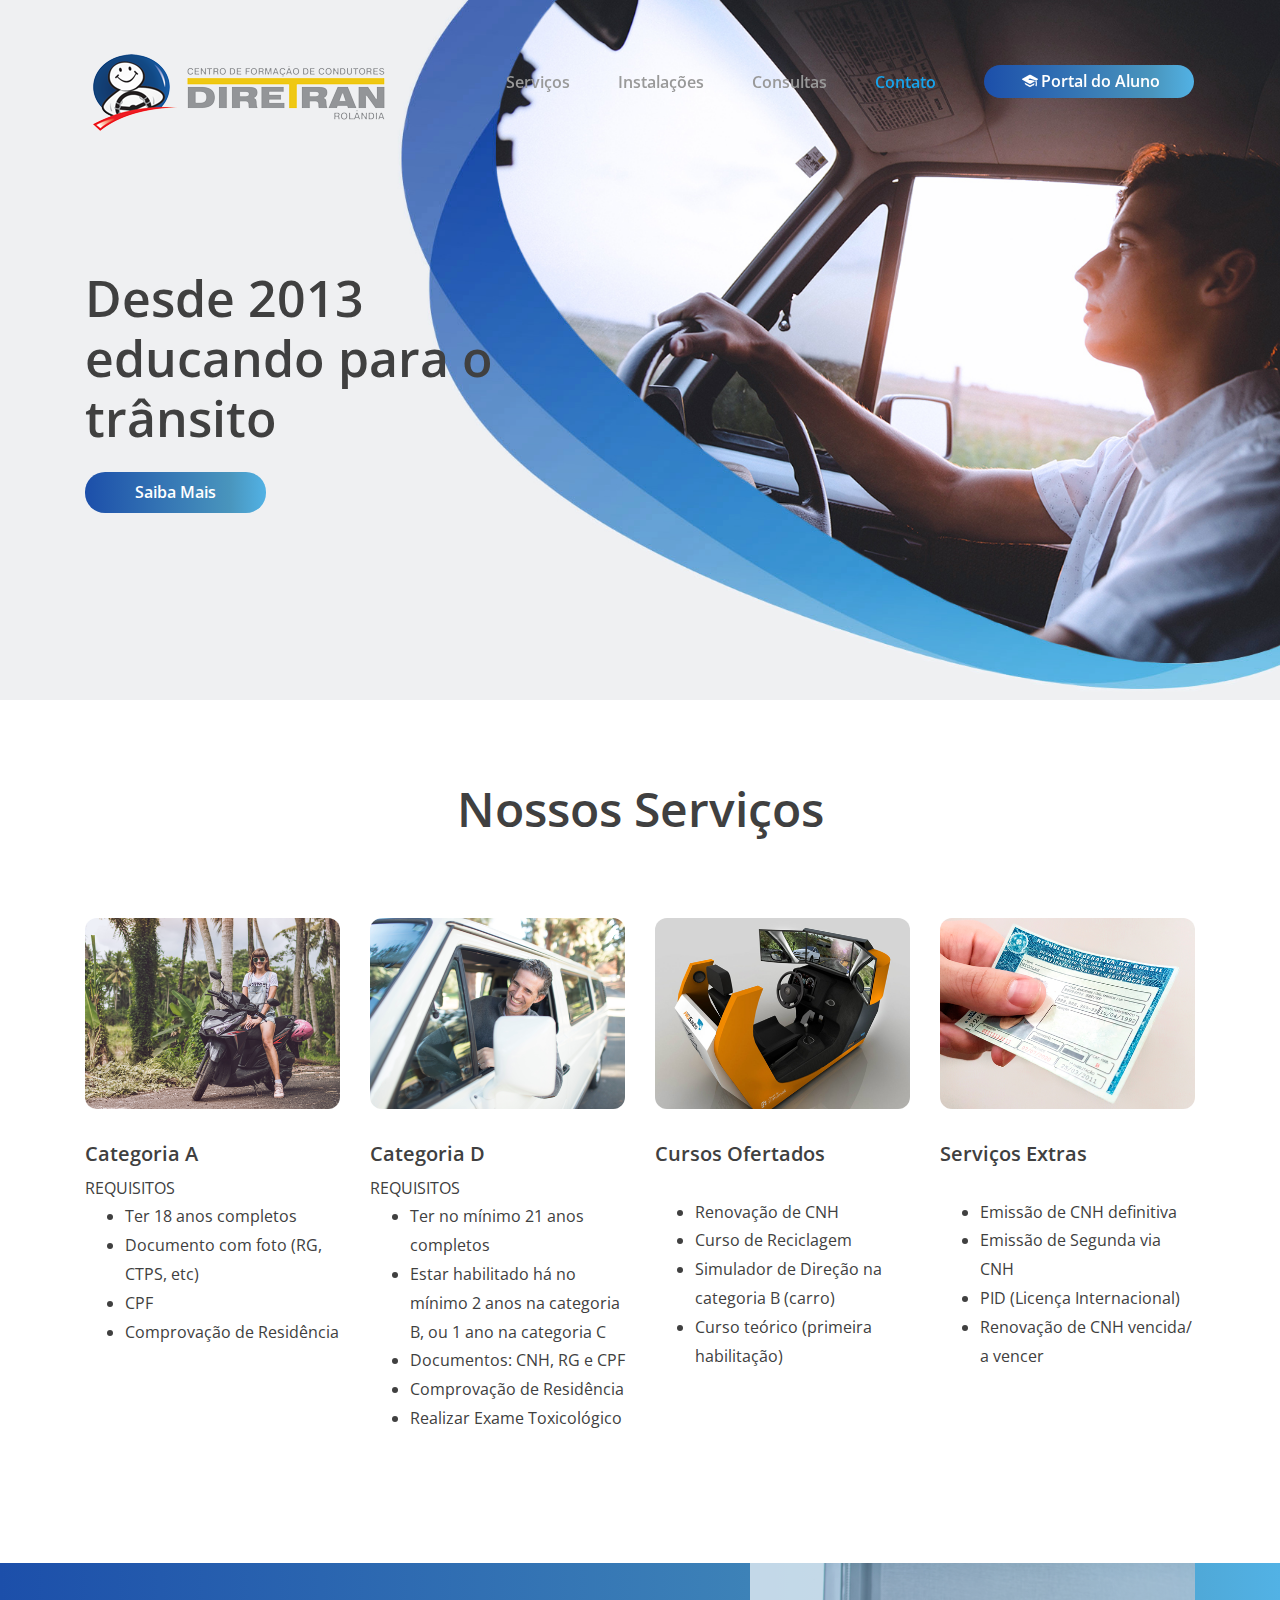
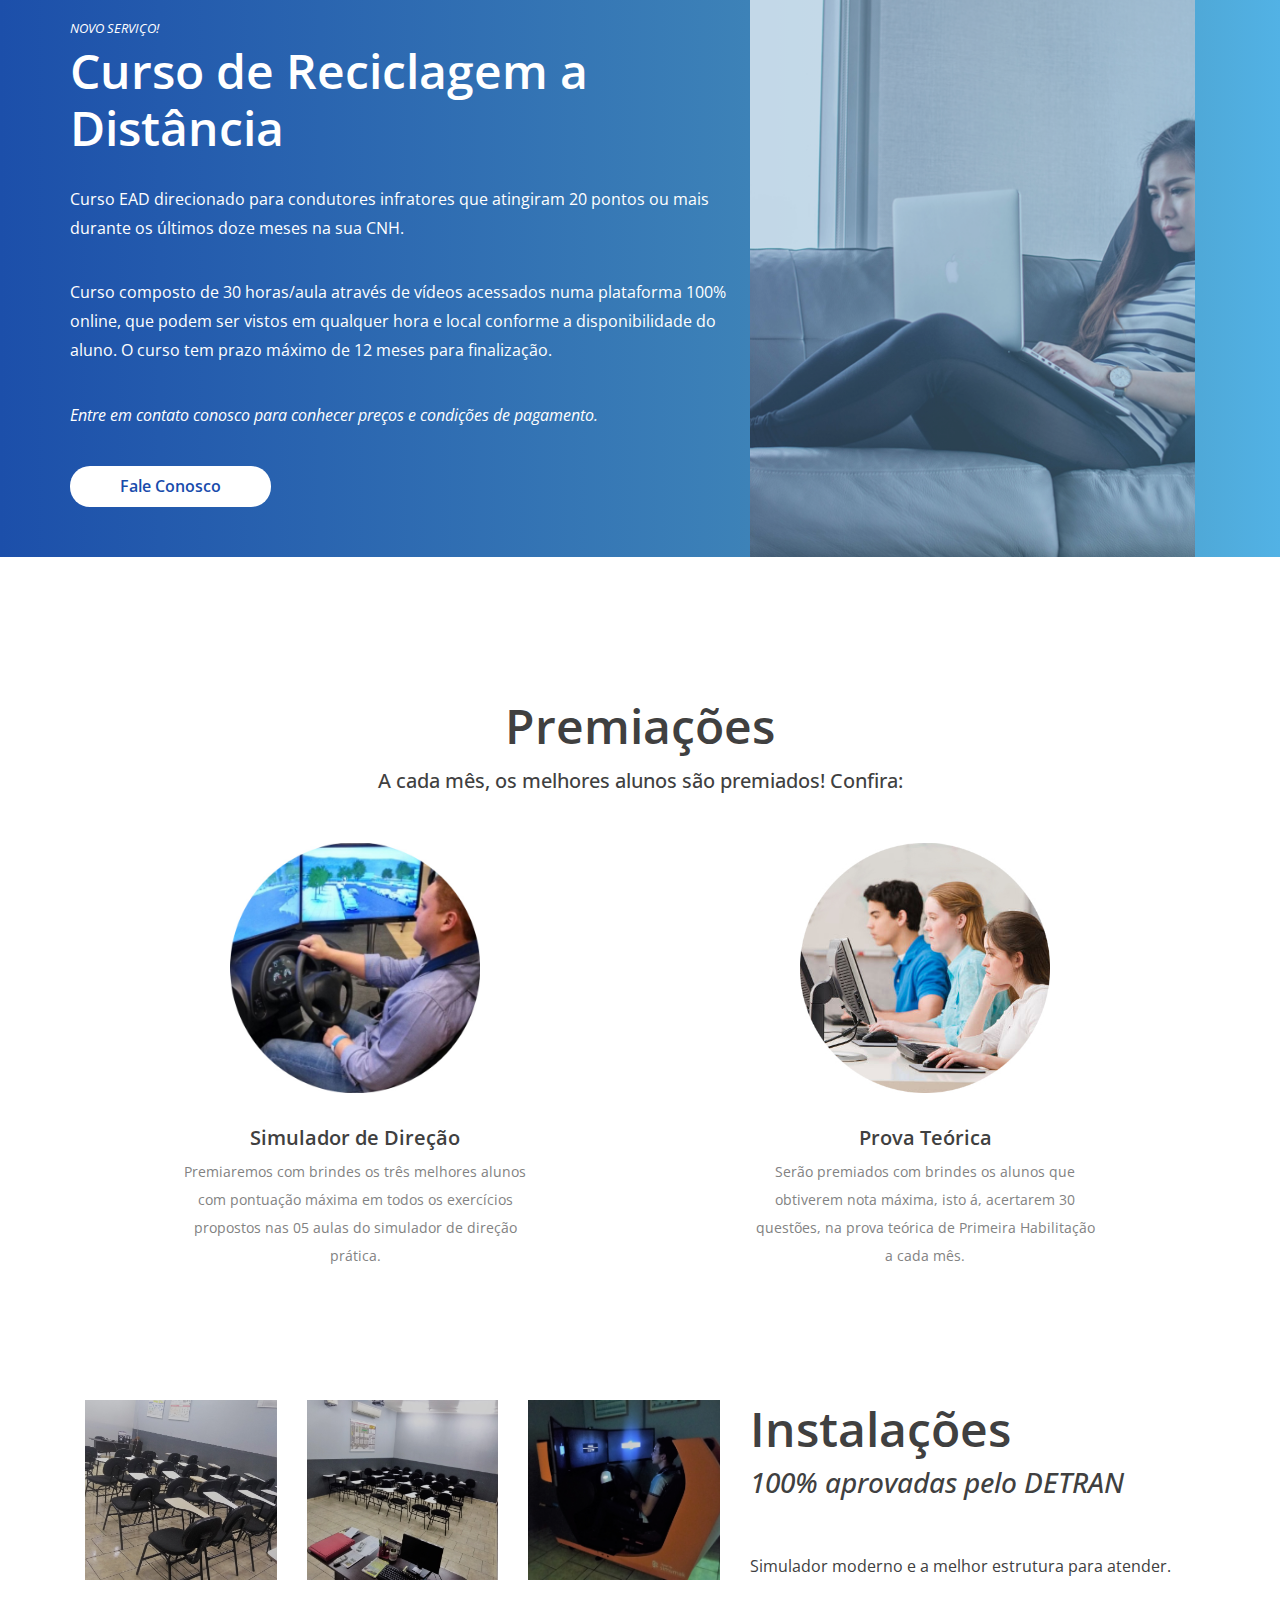
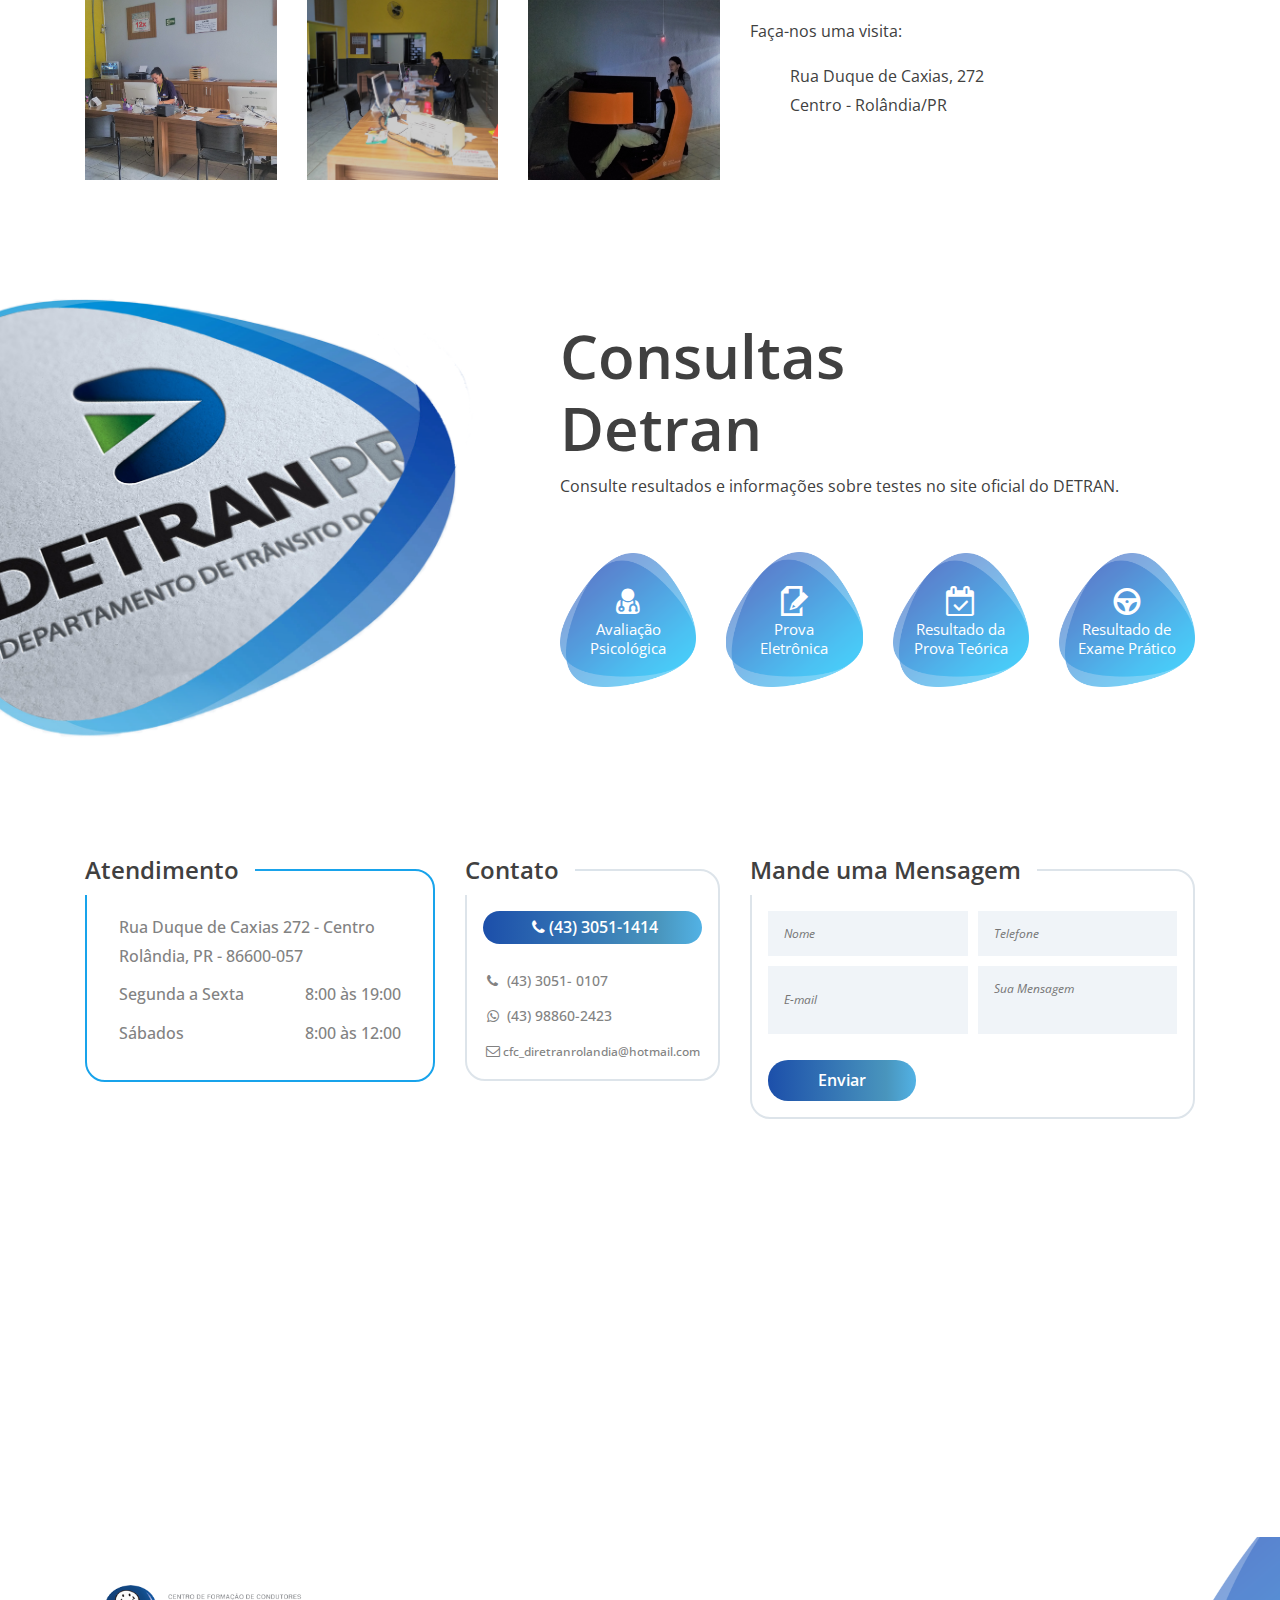
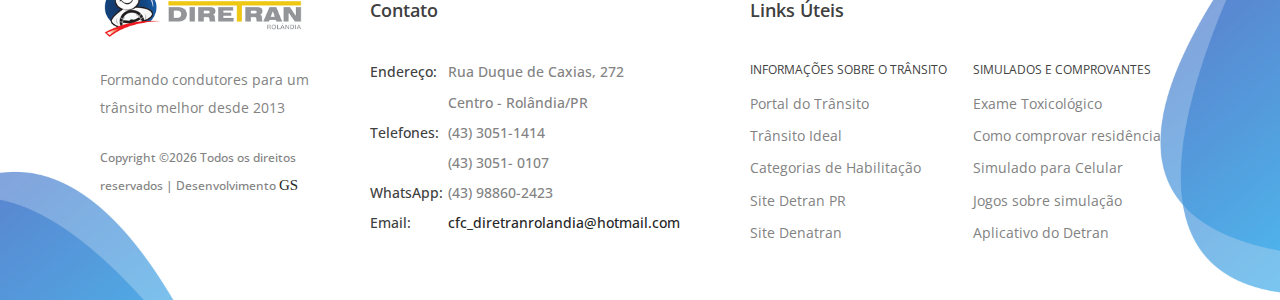
==== commit 62ca6803: "adicionar premiações" ====
--- a/index.html
+++ b/index.html
@@ -277,6 +277,75 @@
         </div>
     </div>
 
+    <div id="premiacoes" class="the-news">
+        <div class="container">
+            <div class="row">
+                <div class="col-12">
+                    <h2>Premiações</h2>
+                    <h5>A cada mês, os melhores alunos são premiados! Confira:</h5>
+
+                    <div class="row">
+                        <div class="col-12 col-lg-1 filler">
+                        </div>
+                        <div class="col-12 col-md-6 col-lg-4">
+                            <div class="the-news-wrap">
+                                <figure class="post-thumbnail">
+                                    <img src="images/premio-1.jpg" alt="">
+                                </figure>
+
+                                <header class="entry-header">
+                                    <h3>Simulador de Direção</h3>
+                                    <!-- <p class="m-0">REQUISITOS</p> -->
+                                </header>
+
+                                <div class="entry-content m-0">
+                                    <p>Premiaremos com brindes os três melhores alunos com pontuação máxima em todos os exercícios propostos nas 05 aulas do simulador de direção prática.</p>
+                                    <!-- <ul>
+                                        <li>Ter 18 anos completos</li>
+                                        <li>Documento com foto (RG, CTPS, etc)</li>
+                                        <li>CPF</li>
+                                        <li>Comprovação de Residência</li>
+                                    </ul> -->
+                                </div>
+                            </div>
+                        </div>
+
+                        <div class="col-12 col-lg-2 filler">
+                        </div>
+
+                        <div class="col-12 col-md-6 col-lg-4">
+                            <div class="the-news-wrap">
+                                <figure class="post-thumbnail">
+                                    <img src="images/premio-2.jpg" alt="">
+                                </figure>
+
+                                <header class="entry-header">
+                                    <h3>Prova Teórica</h3>
+                                    <!-- <p class="m-0">REQUISITOS</p> -->
+                                </header>
+
+                                <div class="entry-content m-0">
+                                    <p>Serão premiados com brindes os alunos que obtiverem nota máxima, isto á, acertarem 30 questões, na prova teórica de Primeira Habilitação a cada mês.</p>
+                                    <!-- <ul>
+                                        <li>Ter no mínimo 21 anos completos</li>
+                                        <li>Estar habilitado há no mínimo 2 anos na categoria B, ou 1 ano na categoria C</li>
+                                        <li>Documentos: CNH, RG e CPF</li>
+                                        <li>Comprovação de Residência</li>
+                                        <li>Realizar Exame Toxicológico</li>
+                                    </ul> -->
+                                </div>
+                            </div>
+                        </div>
+
+                        <div class="col-12 col-lg-1 filler">
+                        </div>
+
+                    </div>
+                </div>
+            </div>
+        </div>
+    </div>
+
 
     <div id="instalacoes">
         <div class="container">
--- a/style.css
+++ b/style.css
@@ -2182,6 +2182,21 @@
     width:100%;
 }
 
+#premiacoes{
+    text-align: center;
+    padding-top: 40px;
+}
+#premiacoes h2{
+    margin-bottom: 15px;
+}
+#premiacoes h5{
+    margin-bottom: 50px;
+}
+#premiacoes figure img{
+    max-height: 250px;
+    width: auto;
+}
+
 .image-popup {
     cursor: -webkit-zoom-in;
     cursor: -moz-zoom-in;
@@ -2386,6 +2401,12 @@
         position:absolute;
         background: rgba(255,255,255,0.6);
     }
+    #premiacoes .filler{
+        display: none;
+    }
+    #premiacoes figure img{
+        max-height:180px;
+    }
 }
 @media screen and (min-width: 768px) and (max-width: 800px) {
     .foot-about h2,
@@ -2472,4 +2493,5 @@
     position: absolute;
     padding: 10px;
     font-size:25px;
-}+}
+
